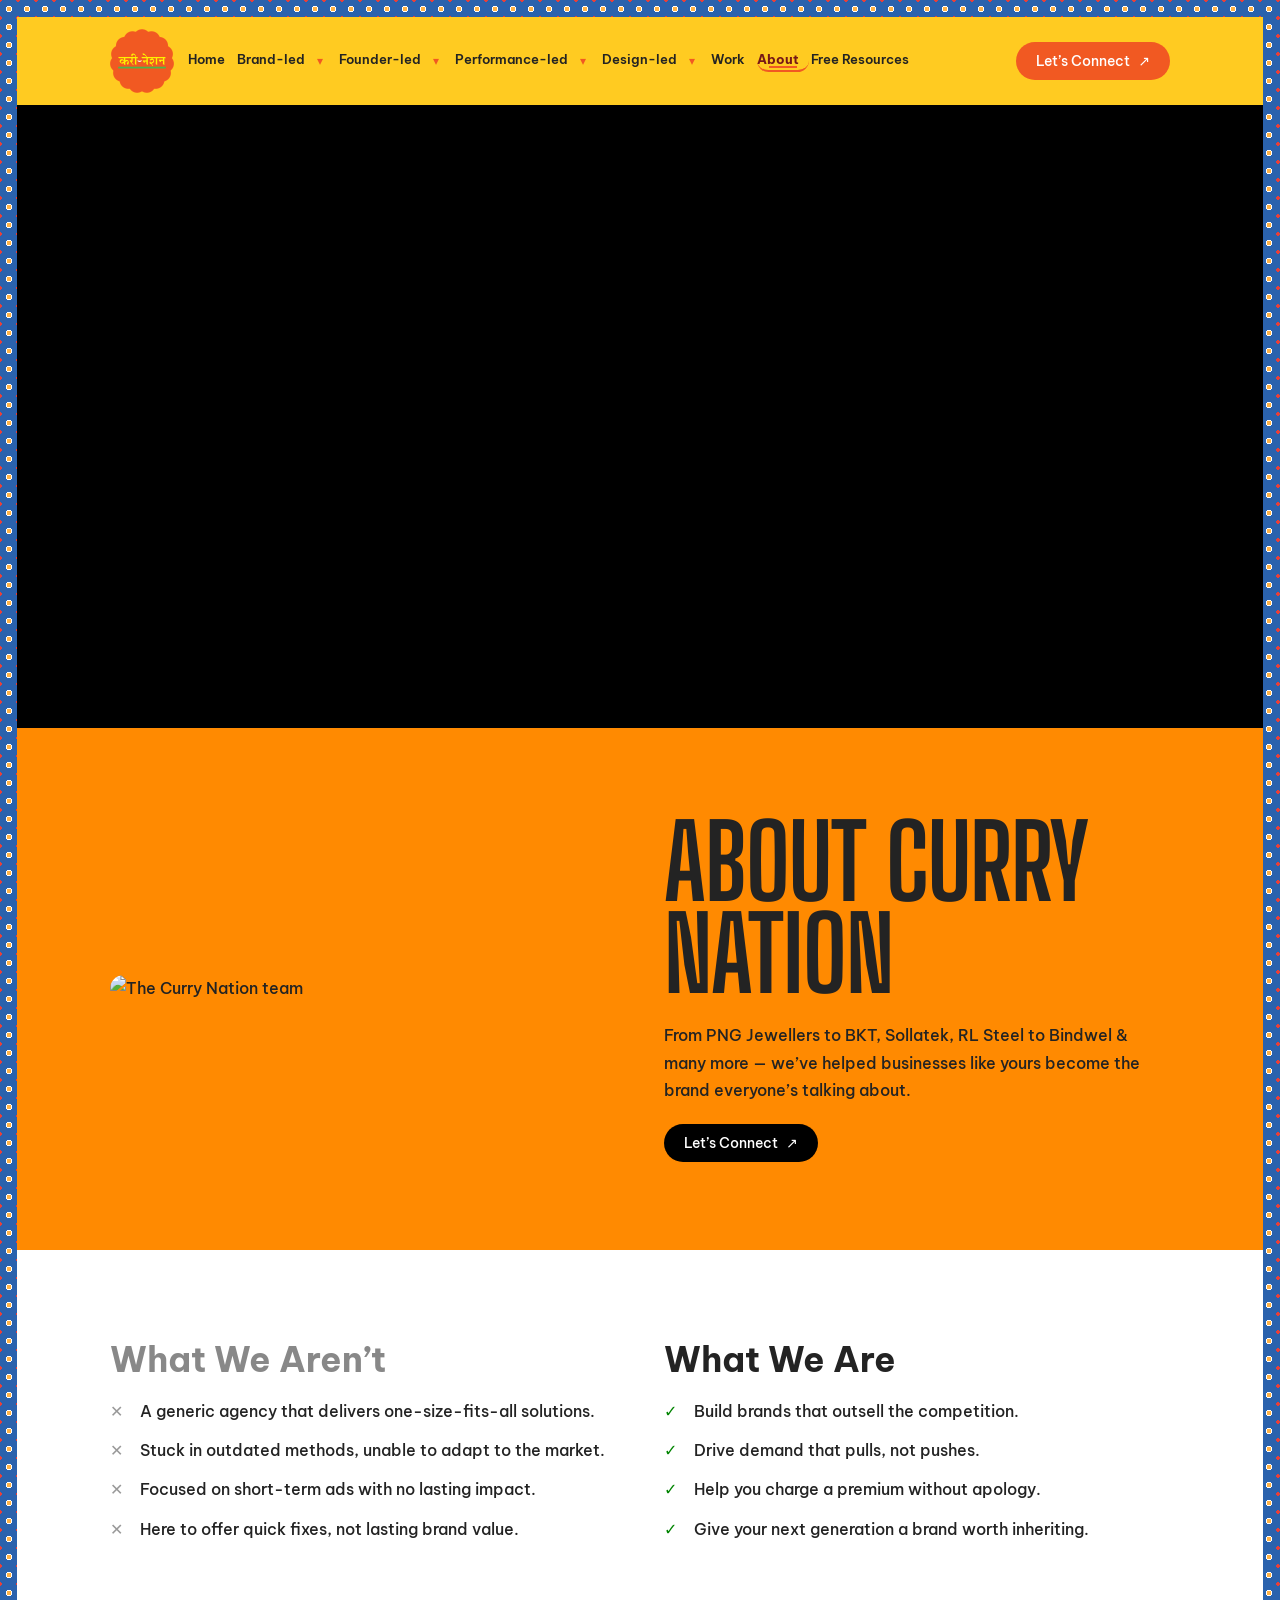
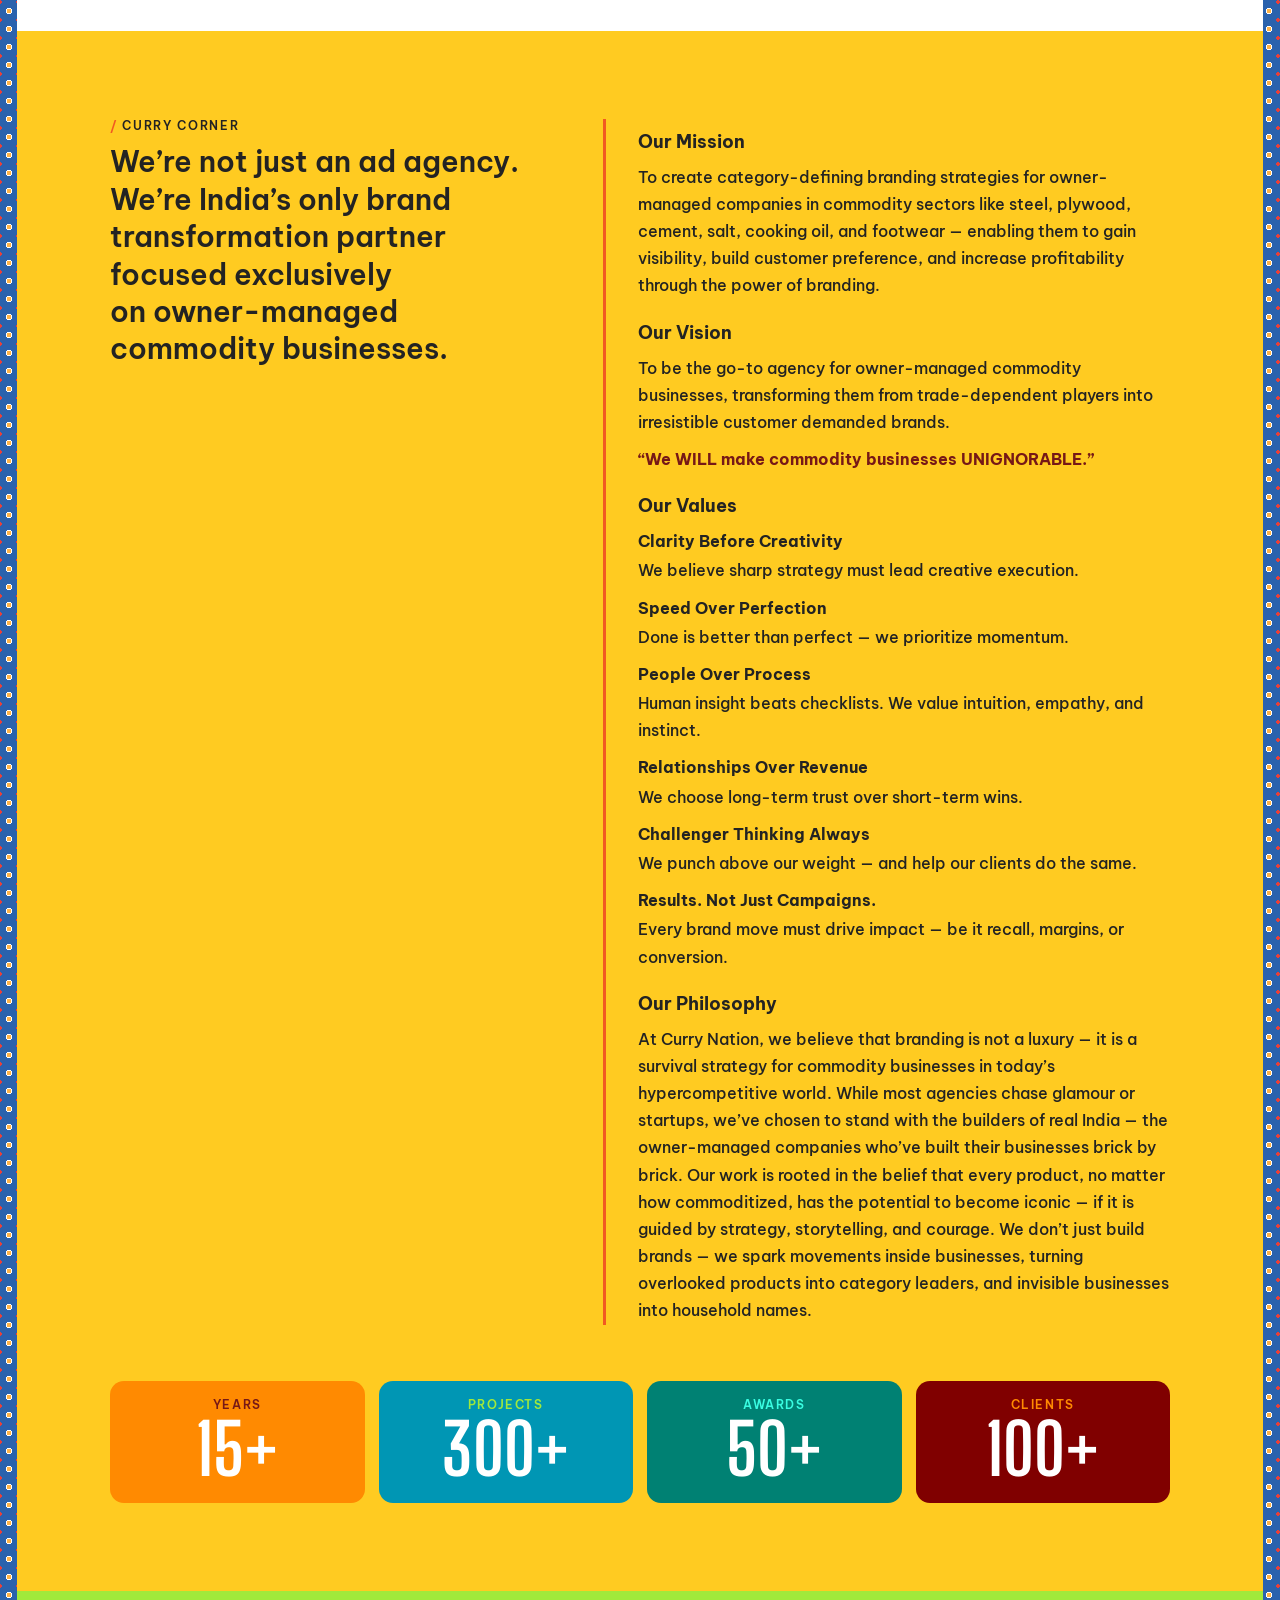
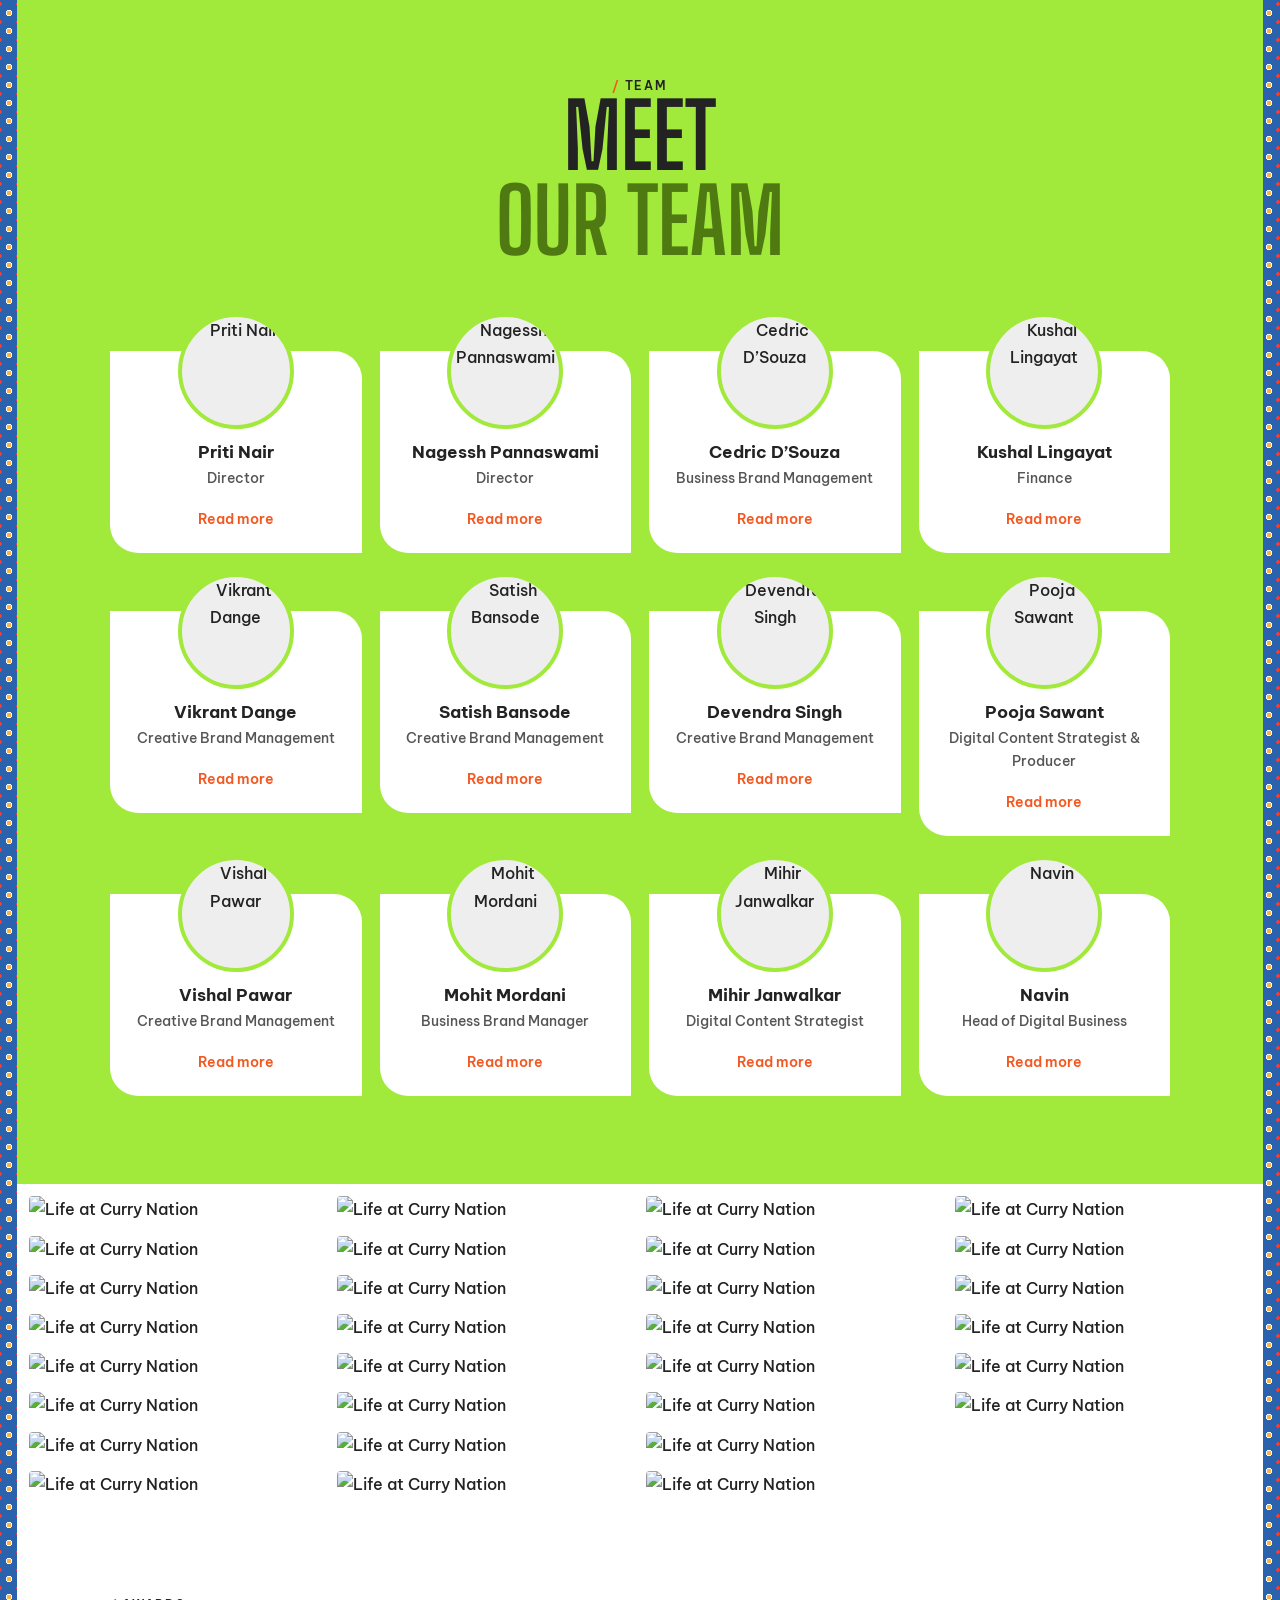
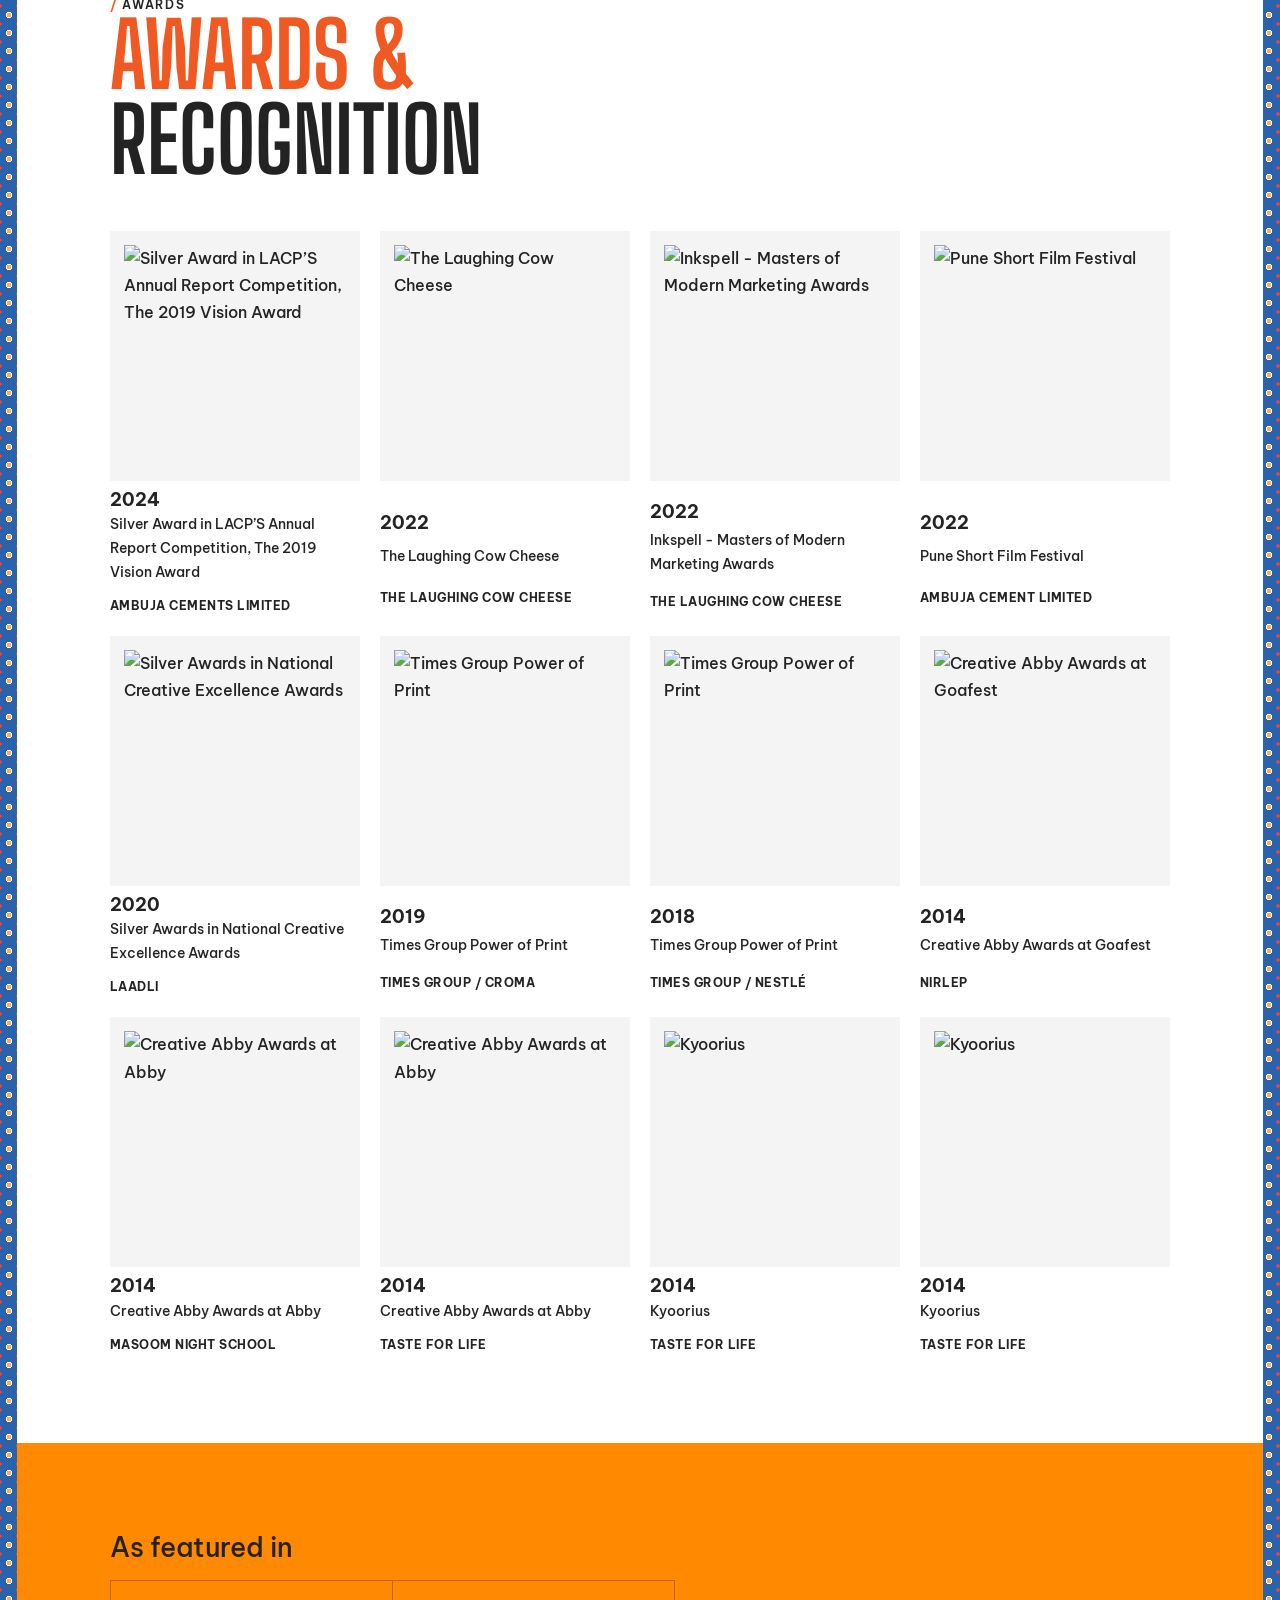
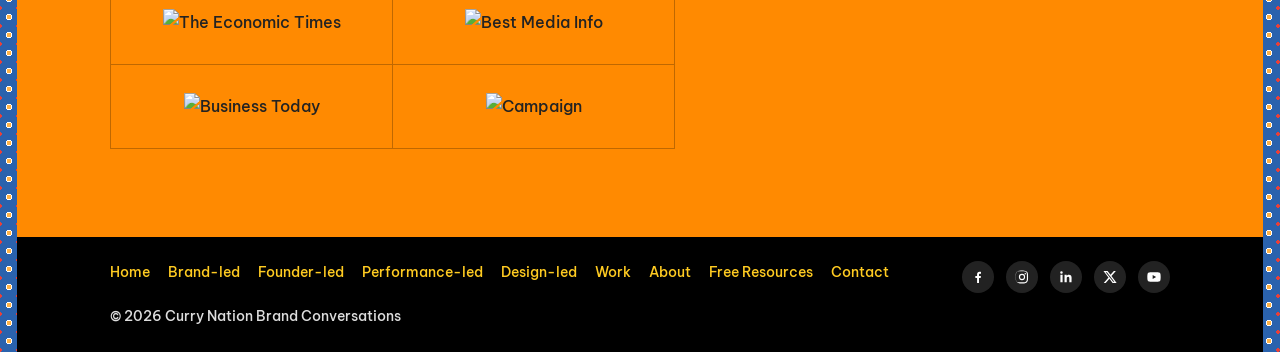
==== site/about.html @ 68efba49 "Add About, Work, Free Resources and Contact pages from currynation.in Header and footer link to the " ====
<!doctype html>
<html lang="en"><head><meta charset="utf-8"><meta name="viewport" content="width=device-width, initial-scale=1, viewport-fit=cover">
<meta name="referrer" content="no-referrer">
<title>About Us · Curry Nation</title>
<meta name="description" content="India’s only brand transformation partner focused exclusively on owner-managed commodity businesses: mission, values, team and awards.">
<link rel="preconnect" href="https://fonts.googleapis.com"><link rel="preconnect" href="https://fonts.gstatic.com" crossorigin><link rel="stylesheet" href="https://fonts.googleapis.com/css2?family=Big+Shoulders+Display:wght@500;600;700&family=Be+Vietnam+Pro:wght@400;500;600;700&display=swap">
<style>
/* Layout: currynation.in system — mustard ground inside a blue folk-print frame; colour-block tiles carry the content */
:root{
  --yellow:#ffcb21; --frame:#2a62ad; --flame:#f15922; --orange:#ff8a01; --maroon:#761817; --red:#800000;
  --green:#008400; --purple:#a100ee; --teal:#0096b4; --deep:#008173; --lime:#a1e93b; --aqua:#39fde2;
  --slate:#7092be; --pink:#cc3366; --ink:#232323; --white:#fff; --cream:#fff8e1;
  --f-display:"Big Shoulders Display","Arial Narrow",Impact,sans-serif;
  --f-body:"Be Vietnam Pro",system-ui,-apple-system,"Segoe UI",sans-serif;
  --frame-w:clamp(8px,1.3vw,18px);
  color-scheme:light;
}
*{box-sizing:border-box}
body{background-color:var(--frame);
  background-image:radial-gradient(circle at 50% 50%,#ffb347 0 2.2px,#fff 2.3px 3.4px,transparent 3.5px),radial-gradient(circle at 50% 50%,#e8403a 0 1.6px,transparent 1.7px);
  background-size:18px 18px,18px 18px;background-position:0 0,9px 9px}
body{margin:0;font:400 16px/1.65 var(--f-body);color:var(--ink);-webkit-font-smoothing:antialiased}
.page{margin:var(--frame-w) var(--frame-w) 0;background:var(--yellow);min-height:100vh;overflow:hidden}
a{color:inherit}
a:focus-visible,button:focus-visible{outline:3px solid var(--ink);outline-offset:3px}
img{max-width:100%}
.wrap{max-width:1140px;margin:0 auto;padding-inline:clamp(16px,4vw,40px)}
h1,h2,h3,p{margin:0}
h1{font:600 clamp(2.1rem,4.6vw,3.4rem)/1.12 var(--f-body);color:var(--maroon);text-wrap:balance;letter-spacing:-.01em}
.display{font:900 clamp(3rem,9vw,6.5rem)/.9 var(--f-display);text-transform:none;letter-spacing:-.01em;text-wrap:balance}
h2{font:900 clamp(2.4rem,5.6vw,4.2rem)/.95 var(--f-display);text-wrap:balance}
h3{font:800 clamp(1.6rem,3vw,2.2rem)/1 var(--f-display)}
.eyebrow{font:500 .95rem/1.2 var(--f-body);color:var(--ink)}
.eyebrow::before{content:"/ ";color:var(--flame);font-weight:700}
.hl{color:var(--flame)}
.hlp{color:var(--pink)}
/* header */
.top{position:sticky;top:env(safe-area-inset-top,0px);z-index:5;background:var(--yellow);box-shadow:0 6px 18px -12px rgba(0,0,0,.35)}
.top .wrap{display:flex;align-items:center;gap:18px;padding-block:12px;flex-wrap:wrap}
.logo{width:56px;height:56px;border-radius:50%;background:var(--flame) url(https://currynation.in/wp-content/uploads/2025/04/logo.svg) center/cover no-repeat;flex:none;display:grid;place-items:center;font:900 1rem/1 var(--f-display);color:var(--yellow);text-decoration:none;box-shadow:0 0 0 3px var(--slate)}
.nav{display:flex;flex-wrap:wrap;gap:6px 18px;align-items:center;font-size:.9rem;margin-right:auto}
.nav .grp{font:800 .95rem/1 var(--f-display);text-transform:uppercase;letter-spacing:.06em;color:var(--maroon)}
.nav a{text-decoration:none;padding:4px 0;border-bottom:2px solid transparent}
.nav a:hover,.nav a[aria-current]{border-color:var(--flame)}
.nav .sep{width:1px;height:18px;background:rgba(0,0,0,.25)}
/* buttons */
.btn{display:inline-flex;align-items:center;gap:8px;padding:12px 20px;border-radius:60px;font:500 .9rem/1 var(--f-body);text-decoration:none;background:var(--flame);color:#fff;border:0;transition:transform .15s,box-shadow .15s}
.btn::after{content:"↗"}
.btn:hover{transform:translateY(-2px);box-shadow:0 6px 0 -2px var(--ink)}
.btn.dark{background:#000}
.btn.light{background:#fff;color:var(--ink)}
.ctas{display:flex;flex-wrap:wrap;gap:12px;justify-content:center}
/* hero */
.hero{padding-block:clamp(48px,8vw,96px) clamp(40px,6vw,72px);text-align:center;position:relative}
.hero .wrap{display:grid;gap:22px;justify-items:center}
.hero .lede{max-width:60ch;font-size:clamp(1rem,1.6vw,1.12rem)}
.hero .lede b{font-weight:700}
.hero .kicker{font:900 clamp(1.1rem,2vw,1.4rem)/1 var(--f-display);letter-spacing:.08em;text-transform:uppercase;color:var(--flame)}
.chips{display:flex;flex-wrap:wrap;gap:8px;justify-content:center}
.chips span{background:#fff;border-radius:60px;padding:6px 14px;font-size:.85rem}
.chips b{color:var(--maroon)}
.hero-art{position:absolute;width:clamp(90px,13vw,170px);aspect-ratio:1;background:center/contain no-repeat;opacity:.95;pointer-events:none}
.hero-art.l{left:2%;bottom:8%;transform:rotate(-8deg)}
.hero-art.r{right:2%;top:12%;transform:rotate(8deg)}
@media (max-width:900px){.hero-art{display:none}}
/* sections */
section{padding-block:clamp(48px,7vw,88px)}
.white{background:#fff}
.cream{background:var(--cream)}
.sec-head{display:grid;gap:12px;margin-bottom:34px;justify-items:start}
.sec-head.center{justify-items:center;text-align:center}
.sec-head p.sub{max-width:62ch;font-size:1.03rem}
/* stat tiles (site's YEARS / PROJECTS tiles) */
.stats{display:grid;grid-template-columns:repeat(4,minmax(0,1fr));gap:16px}
.stat{border-radius:10px;padding:18px 16px 20px;text-align:center;display:grid;gap:6px;color:#fff}
.stat .k{font:800 .95rem/1 var(--f-display);text-transform:uppercase;letter-spacing:.06em}
.stat .v{font:900 clamp(2.6rem,6vw,4rem)/.9 var(--f-display)}
.stat .s{font-size:.82rem;opacity:.9}
/* colour fills */
.c-orange{background:var(--orange);color:var(--ink)} .c-orange .k{color:var(--maroon)}
.c-teal{background:var(--teal);color:#fff} .c-teal .k{color:var(--lime)}
.c-deep{background:var(--deep);color:#fff} .c-deep .k{color:var(--aqua)}
.c-red{background:var(--red);color:#fff} .c-red .k{color:var(--orange)}
.c-green{background:var(--green);color:#fff} .c-green .k{color:var(--lime)}
.c-purple{background:var(--purple);color:#fff} .c-purple .k{color:var(--yellow)}
.c-lime{background:var(--lime);color:var(--ink)} .c-lime .k{color:var(--green)}
.c-slate{background:var(--slate);color:#fff} .c-slate .k{color:var(--cream)}
.c-flame{background:var(--flame);color:#fff} .c-flame .k{color:var(--yellow)}
.c-aqua{background:var(--aqua);color:var(--ink)} .c-aqua .k{color:var(--deep)}
/* glance table */
.card{background:#fff;border-radius:12px;padding:clamp(16px,3vw,28px)}
.tablewrap{overflow-x:auto}
table{width:100%;border-collapse:collapse;min-width:620px;font-size:.95rem}
th,td{text-align:left;vertical-align:top;padding:14px 14px 14px 0;border-bottom:1px solid #f0e2b8}
th{font:800 .95rem/1 var(--f-display);text-transform:uppercase;letter-spacing:.06em;color:var(--flame)}
td.k{font:900 1.5rem/1 var(--f-display);color:var(--maroon);white-space:nowrap}
td.t{font-weight:600;white-space:nowrap;font-variant-numeric:tabular-nums}
tr.total td{border-bottom:0;background:var(--cream)}
tr.total td.k{color:var(--flame);padding-left:10px}
.note{font-size:.85rem;margin-top:12px}
/* phases: colour tile + white panel */
.phases{display:grid;gap:18px}
.phase{display:grid;grid-template-columns:minmax(0,5fr) minmax(0,8fr);border-radius:14px;overflow:hidden;background:#fff}
.ptile{padding:clamp(22px,3vw,34px);display:grid;gap:10px;align-content:start;position:relative;min-height:260px}
.ptile .n{font:900 clamp(4rem,9vw,6.5rem)/.8 var(--f-display)}
.ptile .k{font:800 1rem/1 var(--f-display);text-transform:uppercase;letter-spacing:.08em}
.ptile h3{font-size:clamp(2rem,3.6vw,2.8rem)}
.ptile .q{font-size:1.02rem;line-height:1.45;font-weight:500;max-width:34ch}
.ptile .art{position:absolute;right:14px;bottom:10px;width:96px;height:96px;background:center/contain no-repeat;opacity:.9}
.ppanel{padding:clamp(22px,3vw,34px);display:grid;gap:20px;align-content:start;min-width:0}
ul.acts{margin:0;padding:0;list-style:none;display:grid;gap:10px}
ul.acts li{padding-left:26px;position:relative}
ul.acts li::before{content:"↗";position:absolute;left:0;top:0;color:var(--flame);font-weight:700}
ul.acts b{font-weight:700}
.out{display:grid;grid-template-columns:repeat(3,minmax(0,1fr));gap:10px}
.out div{background:var(--cream);border-radius:10px;padding:14px;display:grid;gap:4px;align-content:start}
.out dt{font:800 .85rem/1 var(--f-display);text-transform:uppercase;letter-spacing:.07em;color:var(--flame)}
.out dd{margin:0;font-size:.9rem;line-height:1.45}
.out div:nth-child(2) dd{font-weight:600;color:var(--maroon)}
.lens{display:flex;flex-wrap:wrap;gap:8px;align-items:center;font-size:.85rem}
.lens>span:first-child{font:800 .85rem/1 var(--f-display);text-transform:uppercase;letter-spacing:.07em;margin-right:4px}
.pill{border:1.5px solid var(--ink);border-radius:60px;padding:4px 12px}
.pill b{font-weight:700}
/* pillars (hub) */
.pillar{display:grid;gap:18px}
.pillar-head{display:flex;flex-wrap:wrap;align-items:end;justify-content:space-between;gap:16px}
.bento{display:grid;grid-template-columns:repeat(3,minmax(0,1fr));gap:0;border-radius:14px;overflow:hidden}
.bento a{display:grid;gap:10px;align-content:start;padding:clamp(20px,3vw,30px);min-height:300px;text-decoration:none;position:relative;transition:filter .2s}
.bento a:hover{filter:saturate(1.15) brightness(1.04)}
.bento .k{font:800 .95rem/1 var(--f-display);text-transform:uppercase;letter-spacing:.08em}
.bento h3{font-size:clamp(2.1rem,3.6vw,3rem)}
.bento p{font-size:.95rem;line-height:1.5;max-width:32ch}
.bento .go{margin-top:auto;font-weight:600;font-size:.9rem}
.bento .go::after{content:" ↗"}
.bento .art{position:absolute;right:12px;bottom:12px;width:110px;height:110px;background:center/contain no-repeat}
.badge{display:inline-block;background:#fff;color:var(--flame);border-radius:60px;padding:3px 10px;font:800 .8rem/1.2 var(--f-display);letter-spacing:.06em;width:max-content}
/* tier scale */
.scale{display:grid;grid-template-columns:repeat(4,minmax(0,1fr));gap:12px}
.tier{border-radius:12px;padding:20px 16px;display:grid;gap:8px;align-content:start}
.tier .k{font:800 1rem/1 var(--f-display);letter-spacing:.06em;font-variant-numeric:tabular-nums}
.tier .nm{font:900 2.2rem/.9 var(--f-display)}
.tier p{font-size:.9rem;line-height:1.4}
.tier .to{font-size:.85rem;font-weight:600;border-top:1px solid currentColor;padding-top:8px;margin-top:4px}
/* areas */
.areas{display:grid;grid-template-columns:repeat(4,minmax(0,1fr));gap:16px}
.area{border-radius:12px;padding:20px;display:grid;gap:8px;align-content:start}
.area .v{font:900 3.4rem/.85 var(--f-display)}
.area .v small{font:800 .9rem var(--f-display);letter-spacing:.06em;margin-left:4px}
.area h3{font-size:1.8rem}
.area p{font-size:.9rem}
/* numbered list */
ol.reveal{margin:0;padding:0;list-style:none;display:grid;grid-template-columns:repeat(auto-fit,minmax(240px,1fr));gap:12px;counter-reset:r}
ol.reveal li{counter-increment:r;background:#fff;border-radius:12px;padding:16px 18px;display:grid;grid-template-columns:auto minmax(0,1fr);gap:12px;align-items:start;font-size:.95rem}
ol.reveal li::before{content:counter(r);font:900 2.2rem/.85 var(--f-display);color:var(--flame)}
/* steps */
ol.steps{list-style:none;margin:0;padding:0;display:grid;grid-template-columns:repeat(auto-fit,minmax(220px,1fr));gap:14px;counter-reset:s}
ol.steps li{counter-increment:s;background:#fff;border-radius:12px;padding:18px;display:grid;gap:6px;align-content:start}
ol.steps li::before{content:counter(s,decimal-leading-zero);font:900 2.6rem/.85 var(--f-display);color:var(--flame)}
ol.steps b{font-weight:700}
/* day timeline */
.day{display:grid;grid-template-columns:repeat(3,minmax(0,1fr));gap:12px}
.slot{border-radius:12px;padding:18px;display:grid;gap:6px;align-content:start}
.slot time{font:900 2.2rem/.9 var(--f-display);font-variant-numeric:tabular-nums}
.slot h3{font-size:1.5rem}
.slot p{font-size:.9rem;line-height:1.45}
/* terms */
.terms{display:grid;grid-template-columns:repeat(2,minmax(0,1fr));gap:12px}
.terms div{background:#fff;border-radius:12px;padding:16px 18px;display:grid;gap:4px;min-width:0}
.terms h4{margin:0;font:800 1.05rem/1 var(--f-display);text-transform:uppercase;letter-spacing:.06em;color:var(--flame)}
.terms p{font-size:.92rem}
/* promise */
.promise{border-radius:16px;padding:clamp(26px,5vw,52px);display:grid;gap:14px;text-align:center;justify-items:center}
.promise p{max-width:62ch}
/* founder ladder */
.ladder{display:grid;grid-template-columns:repeat(3,minmax(0,1fr));gap:14px;align-items:end}
.rung{border-radius:14px;padding:clamp(20px,3vw,28px);display:grid;gap:10px;align-content:start}
.rung:nth-child(1){min-height:300px}.rung:nth-child(2){min-height:360px}.rung:nth-child(3){min-height:420px}
.rung .k{font:800 .95rem/1 var(--f-display);letter-spacing:.08em;text-transform:uppercase}
.rung h3{font-size:clamp(2.6rem,5vw,3.8rem)}
.rhythm{display:grid;grid-template-columns:repeat(3,minmax(0,1fr));gap:12px}
.rhythm div{background:#fff;border-radius:12px;padding:18px;display:grid;gap:4px}
.rhythm .v{font:900 3rem/.85 var(--f-display);color:var(--purple)}
/* related + close */
.related{display:grid;grid-template-columns:repeat(auto-fit,minmax(220px,1fr));gap:12px}
.related a{border-radius:12px;padding:18px;text-decoration:none;display:grid;gap:6px;transition:transform .15s}
.related a:hover{transform:translateY(-3px)}
.related b{font:900 1.7rem/1 var(--f-display)}
.related span{font-size:.88rem}
.close{text-align:center}
.close .wrap{display:grid;gap:18px;justify-items:center}
.close .display{color:var(--maroon)}
.close p{max-width:56ch}
.foot{background:#000;color:#ddd;font-size:.85rem}
.foot .wrap{display:flex;flex-wrap:wrap;justify-content:space-between;gap:12px;padding-block:24px}
.foot a{text-decoration:none;color:var(--yellow)}
@media (max-width:860px){
  .phase{grid-template-columns:1fr}.ptile{min-height:0}
  .out,.terms,.day,.ladder,.rhythm,.bento{grid-template-columns:1fr}
  .stats,.scale,.areas{grid-template-columns:repeat(2,minmax(0,1fr))}
  .rung{min-height:0!important}.bento a{min-height:230px}
}
@media (max-width:440px){.stats,.scale,.areas{grid-template-columns:1fr}}
@media (prefers-reduced-motion:reduce){*{transition:none!important}}

/* v3 additions: home page + founder authority system */
.giant{font:900 clamp(3.2rem,10vw,7.4rem)/.88 var(--f-display);color:var(--maroon);letter-spacing:-.01em}
.home-hero{padding-block:clamp(56px,10vw,120px) clamp(48px,7vw,84px)}
.logos-sec{padding-block:36px 44px}
.marquee{display:flex;overflow:hidden;gap:14px;margin-top:18px;mask-image:linear-gradient(90deg,transparent,#000 6%,#000 94%,transparent)}
.marquee ul{display:flex;gap:14px;margin:0;padding:0;list-style:none;flex:none;animation:slide 60s linear infinite}
.marquee li{width:140px;height:78px;border:1px solid #eee;border-radius:6px;display:grid;place-items:center;padding:10px;background:#fff}
.marquee img{max-height:56px;max-width:110px;object-fit:contain}
.marquee .wm{font:800 1.05rem/1.05 var(--f-display);text-align:center;color:var(--maroon);text-transform:uppercase;letter-spacing:.03em}
@keyframes slide{to{transform:translateX(calc(-100% - 14px))}}
@media (prefers-reduced-motion:reduce){.marquee ul{animation:none}.marquee{flex-wrap:wrap;justify-content:center;mask-image:none}.marquee ul+ul{display:none}.marquee ul{flex-wrap:wrap;justify-content:center}}
.split{display:grid;grid-template-columns:repeat(2,minmax(0,1fr));gap:16px}
.half{border-radius:16px;padding:clamp(24px,4vw,40px);display:grid;gap:12px;align-content:start;min-height:320px;text-decoration:none;position:relative;transition:transform .15s}
.half:hover{transform:translateY(-3px)}
.half .k{font:800 1rem/1 var(--f-display);text-transform:uppercase;letter-spacing:.08em}
.half h3{font-size:clamp(2.4rem,5vw,3.8rem);max-width:12ch}
.half p{max-width:40ch}
.half .go{margin-top:auto;font-weight:600}.half .go::after{content:" ↗"}
.half .art{position:absolute;right:18px;bottom:16px;width:140px;height:140px;background:center/contain no-repeat}
.flow{position:relative}
.scale.mini{margin-top:14px}.scale.mini .tier{padding:14px}.scale.mini .nm{font-size:1.7rem}
.stages{display:grid;grid-template-columns:repeat(4,minmax(0,1fr));gap:12px;margin-bottom:18px}
.stage{border-radius:14px;padding:22px 20px;display:grid;gap:8px;align-content:start;text-decoration:none;min-height:230px;transition:transform .15s}
.stage:hover{transform:translateY(-3px)}
.stage .k{font:800 .95rem/1 var(--f-display);text-transform:uppercase;letter-spacing:.08em}
.stage h3{font-size:clamp(1.9rem,3vw,2.5rem)}
.stage .price{font:900 1.5rem/1 var(--f-display);background:rgba(255,255,255,.18);border-radius:60px;padding:6px 12px;width:max-content}
.stage p{font-size:.92rem}
.about{display:grid;grid-template-columns:repeat(4,minmax(0,1fr));grid-auto-rows:minmax(150px,auto);gap:0;border-radius:14px;overflow:hidden}
.ab{padding:22px;display:grid;place-items:center;position:relative}
.ab.big{grid-column:span 2;place-items:center start}
.ab.big p{font-size:clamp(1.05rem,1.8vw,1.3rem);font-weight:500;line-height:1.5}
.ab.wide{grid-column:span 2;place-items:center start}
.ab.wide p{font-size:1.05rem;font-weight:500;max-width:42ch}
.ab-art{width:min(120px,80%);aspect-ratio:1;background:center/contain no-repeat}
.case{border-radius:16px;padding:clamp(24px,4vw,40px);display:grid;grid-template-columns:minmax(0,1fr) minmax(0,1fr);gap:24px;align-items:center}
.case .k{font:800 1rem/1 var(--f-display);text-transform:uppercase;letter-spacing:.08em;color:var(--orange)}
.case h3{font-size:clamp(2rem,4vw,3rem);margin-top:8px}
.awards{display:grid;gap:12px}
.awards div{background:rgba(255,255,255,.12);border-radius:10px;padding:14px 16px;display:grid;gap:4px}
.awards span{font-size:.88rem;opacity:.9}
.quotes{display:grid;grid-template-columns:repeat(3,minmax(0,1fr));gap:14px}
.quote{margin:0;border-radius:14px;padding:22px;display:grid;gap:12px;align-content:start}
.quote h3{font-size:1.7rem}
.quote blockquote{margin:0;font-size:.95rem;line-height:1.55}
.quote figcaption{display:grid;gap:2px;font-size:.88rem;margin-top:auto}
.featured{display:flex;flex-wrap:wrap;gap:10px 28px;align-items:center;justify-content:center;margin-top:36px;padding-top:24px;border-top:1px solid #f0e2b8}
.featured span{font-size:.9rem}
.featured b{font:900 1.5rem/1 var(--f-display);color:#666}
.trio{display:grid;grid-template-columns:repeat(3,minmax(0,1fr));gap:12px}
.ex{border-radius:14px;padding:22px;display:grid;gap:8px;align-content:start}
.ex .k{font:800 .9rem/1.2 var(--f-display);text-transform:uppercase;letter-spacing:.07em}
.ex h3{font-size:clamp(1.7rem,2.6vw,2.2rem)}
.mute2{opacity:.7;font-size:.9em}
.gap{display:grid;grid-template-columns:repeat(3,minmax(0,1fr));gap:12px}
.gap div{border-radius:14px;padding:22px;display:grid;gap:10px;align-content:start}
.gap .n{font:900 3.4rem/.85 var(--f-display)}
.gap p{font-size:1.05rem;font-weight:500}
.test{margin-top:14px;background:#000;color:#fff;border-radius:14px;padding:clamp(22px,4vw,34px);display:grid;gap:10px}
.test .k{font:800 1rem/1 var(--f-display);text-transform:uppercase;letter-spacing:.08em;color:var(--yellow)}
.test p{font-size:clamp(1.1rem,2vw,1.4rem);line-height:1.45;max-width:60ch}
.fit{display:grid;grid-template-columns:repeat(2,minmax(0,1fr));gap:14px}
.fit>div{border-radius:14px;padding:24px;background:#fff;display:grid;gap:12px;align-content:start}
.fit h3{font-size:2rem}
.fit .yes h3{color:var(--green)}.fit .no h3{color:var(--red)}
.fit ul{margin:0;padding:0;list-style:none;display:grid;gap:8px}
.fit li{padding-left:26px;position:relative}
.fit .yes li::before{content:"✓";position:absolute;left:0;color:var(--green);font-weight:700}
.fit .no li::before{content:"✕";position:absolute;left:0;color:var(--red);font-weight:700}
.modules{display:grid;grid-template-columns:repeat(3,minmax(0,1fr));gap:12px}
.modules.four{grid-template-columns:repeat(4,minmax(0,1fr))}
.modules div{border-radius:12px;padding:20px;display:grid;gap:6px;align-content:start}
.modules .n{font:900 2.4rem/.85 var(--f-display);opacity:.85}
.modules h3{font-size:1.8rem}
.modules p{font-size:.92rem;line-height:1.45}
.day.four{grid-template-columns:repeat(4,minmax(0,1fr))}
.managed{margin-top:14px;display:grid;grid-template-columns:minmax(0,1fr) minmax(0,1fr);gap:24px;align-items:start}
.sel{user-select:all}
@media (max-width:860px){
  .split,.trio,.gap,.fit,.quotes,.case,.managed{grid-template-columns:1fr}
  .stages,.modules,.modules.four,.day.four,.about{grid-template-columns:repeat(2,minmax(0,1fr))}
}
@media (max-width:440px){.stages,.modules,.modules.four,.day.four,.about{grid-template-columns:1fr}.ab.big,.ab.wide{grid-column:auto}}

/* ---------- v4: logo, cascading nav, home pillars, CXO band, performance ---------- */
.logo{width:64px;height:64px;background:none!important;box-shadow:none!important;border-radius:0;display:block;flex:none}
.logo img{width:64px;height:64px;display:block}
.top .wrap{flex-wrap:nowrap;gap:14px}
.nav{margin-right:auto;min-width:0}
.menu{list-style:none;margin:0;padding:0;display:flex;align-items:center;gap:2px}
.m{position:relative}
.mt{display:inline-flex;align-items:center;gap:6px;background:none;border:0;font:500 .92rem/1 var(--f-body);color:var(--ink);padding:12px 10px;border-radius:60px;cursor:pointer;text-decoration:none;white-space:nowrap}
.mt i{font-style:normal;font-size:.7em;color:var(--flame);transition:transform .15s}
.mt:hover,.m.open>.mt{background:rgba(255,255,255,.55)}
.m.here>.mt,.mt[aria-current]{color:var(--maroon);font-weight:700}
.m.here>.mt::after,.mt[aria-current]::after{content:"";display:block;position:absolute;left:12px;right:12px;bottom:4px;height:2px;background:var(--flame)}
.m.open>.mt i{transform:rotate(180deg)}
.sub{display:none;position:absolute;top:100%;left:0;margin-top:6px;width:320px;background:#fff;border-radius:14px;box-shadow:0 18px 40px -16px rgba(0,0,0,.35);padding:10px;z-index:20;gap:2px}
.sub::before{content:"";position:absolute;left:0;right:0;top:-10px;height:10px}
.m.open>.sub{display:grid}
@media (hover:hover) and (min-width:1101px){.m:hover>.sub{display:grid}.m:hover>.mt i{transform:rotate(180deg)}}
.sub-k{font-size:.78rem;color:#7a6a4a;padding:6px 10px 8px;border-bottom:1px solid #f3e7c6;margin-bottom:4px}
.sub a{display:grid;gap:2px;padding:9px 10px;border-radius:10px;text-decoration:none}
.sub a:hover,.sub a:focus-visible{background:var(--cream)}
.sub a b{font-weight:600;font-size:.92rem;color:var(--ink)}
.sub a small{font-size:.78rem;color:#7a6a4a}
.sub a.all{font-size:.82rem;font-weight:600;color:var(--flame);border-top:1px solid #f3e7c6;margin-top:4px;border-radius:0 0 10px 10px}
.burger{display:none;align-items:center;gap:8px;background:#000;color:#fff;border:0;border-radius:60px;padding:10px 16px;font:500 .9rem/1 var(--f-body);cursor:pointer}
.burger span{width:16px;height:2px;background:#fff;box-shadow:0 -5px 0 #fff,0 5px 0 #fff}
@media (max-width:1100px){
  .top .wrap{flex-wrap:wrap}
  .burger{display:inline-flex;margin-left:auto}
  .cta-top{display:none}
  .nav{order:5;flex-basis:100%;display:none;margin:0}
  .top.navopen .nav{display:block;max-height:calc(100vh - 110px);overflow:auto;padding-bottom:12px}
  .menu{flex-direction:column;align-items:stretch;gap:2px}
  .mt{width:100%;justify-content:space-between;padding:14px 12px;font-size:1rem;background:rgba(255,255,255,.4)}
  .m.here>.mt::after,.mt[aria-current]::after{display:none}
  .sub{position:static;width:auto;box-shadow:none;margin:4px 0 8px}
}
/* hero */
.home-hero .giant{margin-top:6px}
.rot{display:inline-block;color:var(--flame);transition:opacity .28s,transform .28s}
.rot.out{opacity:0;transform:translateY(12px)}
.for{font:600 clamp(1.3rem,3vw,2.1rem)/1.2 var(--f-body);color:var(--maroon)}
.for b{font-weight:700;background:linear-gradient(transparent 62%,rgba(241,89,34,.35) 0)}
/* pillars */
.pillars{display:grid;gap:18px}
.pillar-row{display:grid;grid-template-columns:minmax(0,4fr) minmax(0,8fr);background:#fff;border-radius:16px;overflow:hidden;scroll-margin-top:100px}
.ptag{padding:clamp(22px,3vw,32px);display:grid;gap:10px;align-content:start;position:relative;min-height:260px}
.ptag .n{font:900 clamp(3.6rem,7vw,5.4rem)/.8 var(--f-display)}
.ptag h3{font-size:clamp(2.2rem,4vw,3.2rem)}
.ptag p{font-size:.95rem;line-height:1.5;max-width:34ch}
.ptag .oc{font-size:.88rem;border-top:1px solid currentColor;padding-top:10px;opacity:.95}
.ptag .art{position:absolute;right:14px;bottom:12px;width:90px;height:90px;background:center/contain no-repeat}
.prods{display:grid;grid-template-columns:repeat(2,minmax(0,1fr));gap:1px;background:#f3e7c6}
.prods.one{grid-template-columns:1fr}
.prod{background:#fff;padding:20px 22px;display:grid;gap:6px;align-content:start;text-decoration:none;transition:background .15s}
.prod:hover{background:var(--cream)}
.prod .pt{font:900 1.65rem/1 var(--f-display);color:var(--maroon)}
.prod .pt::after{content:" ↗";color:var(--flame);font-size:.8em}
.prod .pm{font:800 .82rem/1 var(--f-display);text-transform:uppercase;letter-spacing:.08em;color:var(--flame)}
.prod .pd{font-size:.9rem;line-height:1.5}
.prods.one .prod{align-content:center;padding:28px}
.prods.one .pt{font-size:2.4rem}
/* cxo band */
.cxo-band{background:#000;color:#fff}
.cxo-grid{display:grid;grid-template-columns:minmax(0,7fr) minmax(0,5fr);gap:32px;align-items:center}
.cxo-band .display{color:var(--yellow);margin:10px 0 14px}
.cxo-band .sub{color:#e9e2d0;max-width:58ch;margin-bottom:22px}
.eyebrow.light{color:#fff}
.cxo-facts{display:grid;grid-template-columns:repeat(2,minmax(0,1fr));gap:10px}
.cxo-facts div{background:#1c1c1c;border-radius:12px;padding:18px;display:grid;gap:6px}
.cxo-facts .v{font:900 3rem/.85 var(--f-display);color:var(--flame)}
.cxo-facts span:last-child{font-size:.88rem;color:#ddd}
/* performance */
.platforms{display:flex;flex-wrap:wrap;justify-content:center;gap:10px;margin-top:16px}
.platforms span{font:900 1.4rem/1 var(--f-display);border:2px solid var(--ink);border-radius:60px;padding:10px 18px}
.channels{display:grid;grid-template-columns:repeat(3,minmax(0,1fr));gap:12px}
.chan{border-radius:14px;padding:22px;display:grid;gap:8px;align-content:start}
.chan .k{font:800 .9rem/1.2 var(--f-display);text-transform:uppercase;letter-spacing:.07em}
.chan h3{font-size:2rem}
.chan p{font-size:.92rem;line-height:1.5}
.chan .sig{border-top:1px solid currentColor;padding-top:10px;display:grid;gap:4px;font-size:.85rem}
.chain{display:flex;flex-wrap:wrap;justify-content:center;align-items:center;gap:8px;margin-top:26px}
.chain span{background:var(--cream);border-radius:60px;padding:10px 16px;font:900 1.3rem/1 var(--f-display)}
.chain span.end{background:var(--flame);color:#fff}
.chain i{font-style:normal;color:var(--flame);font-weight:700}
.planner-band{background:var(--deep);color:#fff}
.planner-grid{display:grid;grid-template-columns:minmax(0,5fr) minmax(0,6fr);gap:32px;align-items:center}
.planner-band .display{color:var(--aqua);margin:10px 0 14px}
.planner-band .sub{color:#dff;margin-bottom:22px}
.planner-band .fine{font-size:.8rem;opacity:.8;margin-top:16px;max-width:52ch}
.scenario{background:#fff;color:var(--ink);border-radius:16px;padding:22px}
.scenario .sk{font:800 .85rem/1.3 var(--f-display);text-transform:uppercase;letter-spacing:.06em;color:var(--deep);margin-bottom:14px}
.sgrid{display:grid;grid-template-columns:repeat(2,minmax(0,1fr));gap:10px}
.sgrid div{background:var(--cream);border-radius:10px;padding:14px;display:grid;gap:4px}
.sgrid .v{font:900 2.2rem/.9 var(--f-display);color:var(--deep);font-variant-numeric:tabular-nums}
.sgrid span:last-child{font-size:.82rem}
/* workshop options */
.options{display:grid;grid-template-columns:repeat(2,minmax(0,1fr));gap:14px}
.option{border-radius:16px;padding:clamp(22px,3vw,32px);display:grid;gap:12px;align-content:start;scroll-margin-top:100px}
.option .k{font:800 .95rem/1 var(--f-display);text-transform:uppercase;letter-spacing:.08em}
.option h3{font-size:clamp(2rem,3.6vw,2.8rem)}
.option ul{margin:0;padding-left:18px;display:grid;gap:6px;font-size:.95rem}
.option .best{background:rgba(255,255,255,.16);border-radius:10px;padding:12px 14px;font-size:.9rem}
.phase .n[id],.ptile .n[id]{scroll-margin-top:110px}
@media (max-width:860px){
  .pillar-row,.cxo-grid,.planner-grid,.options{grid-template-columns:1fr}
  .ptag{min-height:0}
  .channels{grid-template-columns:1fr}
}
@media (max-width:560px){.prods,.sgrid,.cxo-facts{grid-template-columns:1fr}}
.prods .prod:last-child:nth-child(odd){grid-column:1/-1}
.ptag h3{font-size:clamp(2rem,3.4vw,2.9rem);overflow-wrap:anywhere}
.cxo-band .display{font-size:clamp(2.6rem,5vw,4.4rem)}

/* ---------- v5: typography placement from the Growth Lab site ---------- */
body{font-weight:500;line-height:1.7}
h1,h2,h3,.display,.giant,
.ptile h3,.ptag h3,.bento h3,.half h3,.stage h3,.rung h3,.ex h3,.option h3,.chan h3,.slot h3,.modules h3,.fit h3,.quote h3,.case h3,.prod .pt,.related b{
  font-family:var(--f-display)!important;font-weight:700!important;text-transform:uppercase;letter-spacing:0;line-height:.93}
h1,.giant{font-size:clamp(3rem,8vw,6.8rem)!important;color:var(--ink)!important}
h2,.display{font-size:clamp(2.4rem,5.4vw,5rem)!important}
h3{font-size:clamp(1.6rem,2.6vw,2.6rem)}
.hl,.hlp,.rot,h1 .hl,h2 .hl{color:var(--flame)!important;font-weight:500!important}
h1 .hl,h1 .hlp,h1 .rot,h2 .hl,.display .hl{font-weight:500!important}
.hero{text-align:left}
.hero .wrap{justify-items:start}
.hero .chips,.hero .ctas{justify-content:flex-start}
.hero .lede{font-size:1rem;line-height:1.7;max-width:46ch;font-weight:500}
.hero-art.l{display:none}
.hero-art.r{right:4%;top:auto;bottom:10%;width:clamp(120px,16vw,220px)}
.kicker{font:600 .75rem/1.2 var(--f-body)!important;letter-spacing:.14em!important;text-transform:uppercase;color:var(--flame)}
.for{font:600 clamp(1.4rem,2.6vw,2.2rem)/1 var(--f-display)!important;text-transform:uppercase;color:var(--ink)!important;letter-spacing:.01em}
.for b{font-weight:700;background:none;color:var(--maroon)}
.eyebrow{font:600 .75rem/1.2 var(--f-body);letter-spacing:.14em;text-transform:uppercase}
.sec-head p.sub,.sub{font-size:1rem;line-height:1.7}
/* small labels inside tiles: body face, tracked caps */
.k,.stat .k,.ptile .k,.bento .k,.half .k,.stage .k,.rung .k,.ex .k,.option .k,.chan .k,.case .k,.test .k,.prod .pm,.out dt,.terms h4,.lens>span:first-child,th,.scenario .sk,.sub-k{
  font-family:var(--f-body)!important;font-weight:600!important;font-size:.72rem!important;letter-spacing:.14em!important;text-transform:uppercase;line-height:1.3}
/* numbers */
.n,.v,.stat .v,.ptile .n,.ptag .n,.gap .n,.area .v,.tier .nm,.slot time,.sgrid .v,.cxo-facts .v,.stage .price,.featured b,td.k,.chain span,.platforms span{
  font-family:var(--f-display)!important;font-weight:700!important}
.tier .nm{text-transform:uppercase}
td.k{text-transform:uppercase}
.chain span,.platforms span{text-transform:uppercase;font-size:1.15rem}
.prod .pt{font-size:1.5rem}
.prods.one .pt{font-size:2.2rem}
/* nav + buttons */
.mt{font-size:.8rem;font-weight:600}
.btn{font-size:.875rem;font-weight:500}
.sub a b{font-weight:600}
/* ---------- v6: team photo hero, leaders, awards, video testimonials ---------- */
.hero-split{display:grid!important;grid-template-columns:minmax(0,6fr) minmax(0,6fr);gap:clamp(24px,4vw,56px);align-items:center;justify-items:stretch!important}
.hero-copy{display:grid;gap:22px;justify-items:start}
.home-hero .hero-art{display:none}
.hero-team{margin:0;position:relative}
.hero-team img{width:100%;height:auto;display:block;border-radius:18px;border:6px solid #fff;box-shadow:0 24px 48px -24px rgba(0,0,0,.45);transform:rotate(1.2deg)}
.hero-team figcaption{margin-top:14px;font-size:.85rem}
.hero-team figcaption b{font-weight:700;color:var(--maroon)}
.hero-team .sticker{position:absolute;left:-28px;bottom:26px;width:92px;height:92px;background:center/contain no-repeat;transform:rotate(-10deg)}
.leaders{display:grid;grid-template-columns:repeat(3,minmax(0,1fr));gap:14px;margin-top:14px}
.leader{margin:0;background:var(--cream);border-radius:14px;overflow:hidden;display:grid;grid-template-columns:120px minmax(0,1fr)}
.leader img{width:120px;height:100%;min-height:170px;object-fit:cover;display:block}
.leader figcaption{padding:16px;display:grid;gap:4px;align-content:start}
.leader b{font:700 1.5rem/1 var(--f-display);text-transform:uppercase;color:var(--maroon)}
.leader span{font:600 .7rem/1.3 var(--f-body);letter-spacing:.14em;text-transform:uppercase;color:var(--flame)}
.leader p{font-size:.85rem;line-height:1.5;margin-top:4px}
.aw-feat{display:grid;grid-template-columns:repeat(4,minmax(0,1fr));gap:12px}
.awf{margin:0;background:#fff;border-radius:14px;overflow:hidden;display:grid;grid-template-rows:auto 1fr}
.awf.big{grid-column:span 2;grid-row:span 2}
.awf img{width:100%;aspect-ratio:4/3;object-fit:cover;display:block;background:#eee}
.awf.big img{aspect-ratio:auto;height:100%;max-height:420px;object-fit:cover}
.awf figcaption{padding:14px 16px;display:grid;gap:4px;align-content:start}
.awf b{font:700 1.3rem/1 var(--f-display);text-transform:uppercase;color:var(--maroon)}
.awf.big b{font-size:1.9rem}
.awf span:last-child{font-size:.85rem}
.awf .k{color:var(--flame)}
.aw-grid{display:grid;grid-template-columns:repeat(4,minmax(0,1fr));gap:10px;margin-top:12px}
.aw{margin:0;background:#fff;border-radius:12px;display:grid;grid-template-columns:72px minmax(0,1fr);gap:12px;align-items:center;padding:10px}
.aw img{width:72px;height:96px;object-fit:contain;background:#ececec;border-radius:8px}
.aw b{display:block;font:600 .82rem/1.3 var(--f-body)}
.aw span{display:block;font-size:.78rem;color:#6d5d3c;margin-top:3px}
.vts{display:grid;grid-template-columns:repeat(3,minmax(0,1fr));gap:14px}
.vt{margin:0;background:#000;color:#fff;border-radius:14px;overflow:hidden}
.vplay{display:block;width:100%;position:relative;padding:0;border:0;background:#111;cursor:pointer;aspect-ratio:16/9}
.vplay img{width:100%;height:100%;object-fit:cover;display:block;opacity:.85;transition:opacity .2s}
.vplay:hover img{opacity:1}
.pbtn{position:absolute;inset:0;margin:auto;width:64px;height:64px;border-radius:50%;background:var(--flame);color:#fff;display:grid;place-items:center;font-size:1.3rem;padding-left:4px}
.vt iframe{width:100%;aspect-ratio:16/9;border:0;display:block}
.vt figcaption{padding:14px 16px;display:grid;gap:3px}
.vt b{font:700 1.5rem/1 var(--f-display);text-transform:uppercase;color:var(--yellow)}
.vt span{font-size:.85rem;color:#ddd}
.vt a{font-size:.8rem;color:var(--flame);font-weight:600;text-decoration:none;margin-top:4px}
@media (max-width:980px){.aw-feat{grid-template-columns:repeat(2,minmax(0,1fr))}.aw-grid{grid-template-columns:repeat(2,minmax(0,1fr))}.leaders{grid-template-columns:1fr}}
@media (max-width:860px){.hero-split{grid-template-columns:1fr}.vts{grid-template-columns:1fr}.hero-team .sticker{display:none}}
@media (max-width:520px){.aw-feat,.aw-grid{grid-template-columns:1fr}.awf.big{grid-column:auto;grid-row:auto}}
.aw-feat{grid-template-columns:repeat(4,minmax(0,1fr))!important}
.awf.big{grid-column:auto!important;grid-row:auto!important}
.awf img,.awf.big img{aspect-ratio:4/3!important;height:auto!important;max-height:none!important}
.awf.big b{font-size:1.3rem}
@media (max-width:980px){.aw-feat{grid-template-columns:repeat(2,minmax(0,1fr))!important}}
@media (max-width:520px){.aw-feat{grid-template-columns:1fr!important}}
/* ---------- v7: case studies ---------- */
.cases{display:grid;grid-template-columns:repeat(3,minmax(0,1fr));gap:16px}
.case-card{background:var(--cream);border-radius:16px;overflow:hidden;display:grid;grid-template-rows:auto 1fr}
.case-card img{width:100%;aspect-ratio:4/3;object-fit:cover;display:block;background:#eee}
.cc-body{padding:20px 22px 22px;display:grid;gap:12px;align-content:start}
.cc-k{font:600 .72rem/1.3 var(--f-body);letter-spacing:.14em;text-transform:uppercase;color:var(--flame)}
.cc-k b{color:var(--ink);font-weight:700}
.case-card h3{font:700 1.8rem/.95 var(--f-display)!important;text-transform:uppercase;color:var(--maroon)}
.case-card dl{margin:0;display:grid;gap:4px}
.case-card dt{font:600 .7rem/1.3 var(--f-body);letter-spacing:.14em;text-transform:uppercase;color:#7a6a4a;margin-top:6px}
.case-card dd{margin:0;font-size:.9rem;line-height:1.5}
.cc-stats{display:grid;grid-template-columns:repeat(2,minmax(0,1fr));gap:8px;margin-top:6px}
.cc-stats div{background:#fff;border-radius:10px;padding:10px 12px;display:grid;gap:2px}
.cc-stats b{font:700 1.7rem/1 var(--f-display);color:var(--flame);text-transform:uppercase}
.cc-stats span{font-size:.75rem;line-height:1.3}
.cc-stats.one{grid-template-columns:1fr}
.cc-stats.one b{font-size:1.1rem;color:var(--maroon)}
.cc-stats.one span{font-size:.9rem}
@media (max-width:960px){.cases{grid-template-columns:1fr}.case-card{grid-template-columns:minmax(0,2fr) minmax(0,3fr);grid-template-rows:none}.case-card img{height:100%;aspect-ratio:auto}}
@media (max-width:620px){.case-card{grid-template-columns:1fr}.case-card img{aspect-ratio:4/3;height:auto}}

/* ---------- v8: founder page, package-first ---------- */
.pagenav{position:sticky;top:calc(env(safe-area-inset-top,0px) + 88px);z-index:4;background:#000}
.pagenav .wrap{display:flex;gap:4px 18px;overflow-x:auto;padding-block:10px;scrollbar-width:none}
.pagenav a{color:#fff;text-decoration:none;font:600 .78rem/1 var(--f-body);letter-spacing:.08em;text-transform:uppercase;white-space:nowrap;padding:6px 0;border-bottom:2px solid transparent}
.pagenav a:hover{border-color:var(--flame);color:var(--yellow)}
@media (max-width:1100px){.pagenav{top:calc(env(safe-area-inset-top,0px) + 80px)}}
section[id]{scroll-margin-top:150px}
.cmp-wrap{overflow-x:auto;border-radius:16px;background:var(--cream)}
.cmp{width:100%;min-width:860px;border-collapse:separate;border-spacing:0;font-size:.92rem}
.cmp th,.cmp td{padding:14px 16px;text-align:left;vertical-align:top;border-bottom:1px solid #f0e2b8}
.cmp thead th{border-bottom:0;color:#fff;font-weight:500}
.cmp thead th.cmp-corner{background:transparent;color:var(--ink);font:600 .72rem/1.3 var(--f-body);letter-spacing:.14em;text-transform:uppercase;vertical-align:bottom}
.cmp thead th b{display:block;font:700 1.6rem/1 var(--f-display);text-transform:uppercase;margin:4px 0 10px}
.cmp thead th a{color:#fff;font-size:.8rem;font-weight:600;text-decoration:none;border-bottom:1px solid rgba(255,255,255,.5)}
.cmp .pn,.pk .pn,.tabs .pn,.tp-head .pn{font:600 .7rem/1.3 var(--f-body);letter-spacing:.14em;text-transform:uppercase;opacity:.9}
.cmp tbody th{font:600 .72rem/1.3 var(--f-body);letter-spacing:.14em;text-transform:uppercase;color:var(--flame);width:110px}
.cmp td.price{font:700 1.4rem/1 var(--f-display);color:var(--maroon);text-transform:uppercase}
.cmp tbody tr:last-child th,.cmp tbody tr:last-child td{border-bottom:0}
.pk-cards{display:none;gap:10px}
.pk{border-radius:14px;padding:18px;display:grid;gap:6px;text-decoration:none}
.pk b{font:700 1.8rem/1 var(--f-display);text-transform:uppercase}
.pk .pp{font:700 1.3rem/1 var(--f-display)}
.pk .go{font-weight:600;font-size:.85rem;margin-top:4px}
@media (max-width:900px){.cmp-wrap{display:none}.pk-cards{display:grid}}
.tabs{display:grid;grid-template-columns:repeat(4,minmax(0,1fr));gap:8px;margin-bottom:0}
.tabs button{border:0;border-radius:14px 14px 0 0;padding:16px;text-align:left;font:700 1.3rem/1 var(--f-display);text-transform:uppercase;cursor:pointer;display:grid;gap:6px;opacity:.55;transition:opacity .15s}
.tabs button[aria-selected=true]{opacity:1}
.tabs button:hover{opacity:.85}
.tabpanel{background:#fff;border-radius:0 0 16px 16px;padding:clamp(20px,3vw,32px);display:grid;gap:20px;position:relative}
.tabpanel .anchor{position:absolute;top:-170px}
.tp-head{border-radius:12px;padding:18px 20px;display:grid;gap:6px}
.tp-head h3{font-size:clamp(1.8rem,3vw,2.6rem)}
.tp-body{display:grid;grid-template-columns:minmax(0,1fr) minmax(0,1fr);gap:24px}
.tp-body h4{margin:0 0 10px;font:600 .72rem/1.3 var(--f-body);letter-spacing:.14em;text-transform:uppercase;color:var(--flame)}
.tp-get{background:var(--cream);border-radius:12px;padding:18px}
.tp-meta{display:grid;grid-template-columns:repeat(3,minmax(0,1fr));gap:10px;margin:0}
.tp-meta div{border-top:2px solid var(--ink);padding-top:8px}
.tp-meta dt{font:600 .7rem/1.3 var(--f-body);letter-spacing:.14em;text-transform:uppercase;color:#7a6a4a}
.tp-meta dd{margin:2px 0 0;font-weight:600;font-size:.92rem}
@media (max-width:760px){.tabs{grid-template-columns:repeat(2,minmax(0,1fr))}.tabs button{border-radius:12px}.tabpanel{border-radius:16px;margin-top:8px}.tp-body,.tp-meta{grid-template-columns:1fr}}
.addons{display:grid;grid-template-columns:repeat(3,minmax(0,1fr));gap:10px}
.addons div{background:var(--cream);border-radius:12px;padding:14px 16px;display:grid;gap:4px}
.addons b{font:700 1.3rem/1 var(--f-display);text-transform:uppercase;color:var(--maroon)}
.addons span{font-size:.88rem}
@media (max-width:760px){.addons{grid-template-columns:1fr}}
.faq{display:grid;gap:8px}
.faq details{background:#fff;border-radius:12px;padding:0 18px}
.faq summary{cursor:pointer;list-style:none;padding:16px 28px 16px 0;font:600 1rem/1.4 var(--f-body);position:relative}
.faq summary::-webkit-details-marker{display:none}
.faq summary::after{content:"+";position:absolute;right:0;top:12px;font:700 1.5rem/1 var(--f-display);color:var(--flame)}
.faq details[open] summary::after{content:"–"}
.faq details p{padding:0 0 16px;font-size:.95rem;max-width:75ch}
.tabpanel[hidden]{display:none!important}
.tabs button{opacity:1}
.tabs button:not([aria-selected=true]){background:rgba(255,255,255,.65)!important;color:var(--ink)!important}
.tabs button:not([aria-selected=true]):hover{background:#fff!important}

/* ---------- v10: stacked single-column packages ---------- */
.pkgs{display:grid;gap:28px}
.pkg{background:#fff;border-radius:20px;padding:clamp(18px,3vw,36px);display:grid;gap:22px;scroll-margin-top:150px}
.cream .pkg,.white .pkg{box-shadow:0 0 0 1px #f0e2b8}
.white .pkg{background:var(--cream)}
.white .pkg .tp-get{background:#fff}
.pkg .tp-head{border-radius:14px;padding:clamp(18px,2.5vw,28px)}
.pkg .tp-head h3{font-size:clamp(2rem,4vw,3.2rem)}
.pkg .tp-head p{font-size:1.05rem;margin:0}
.pkg-block h4{margin:0 0 12px;font:600 .74rem/1.3 var(--f-body);letter-spacing:.14em;text-transform:uppercase;color:var(--flame)}
.pkg-block .acts{max-width:72ch}
.pkg .tp-get{border-radius:14px;padding:clamp(16px,2.5vw,24px)}
.pkg-meta{display:grid;gap:0;margin:0}
.pkg-meta div{border-top:2px solid var(--ink);padding:10px 0 12px}
.pkg-meta dt{font:600 .72rem/1.3 var(--f-body);letter-spacing:.14em;text-transform:uppercase;color:#7a6a4a}
.pkg-meta dd{margin:4px 0 0;font-weight:600;font-size:1rem}
.pkg .note{margin:0}
.pkg-cta{display:flex}
.pkg-jump{display:flex;flex-wrap:wrap;gap:8px;margin:0 0 20px}
.pkg-jump a{display:inline-flex;align-items:center;gap:8px;background:#fff;color:var(--ink);text-decoration:none;border-radius:999px;padding:8px 14px 8px 8px;font-weight:600;font-size:.9rem;border:1px solid #f0e2b8}
.pkg-jump a span{display:inline-grid;place-items:center;width:24px;height:24px;border-radius:50%;background:var(--ink);color:#fff;font-size:.75rem}
.pkg-jump a:hover{border-color:var(--flame)}
.white .pkg-jump a{background:var(--cream)}
/* fix: nav .sub rule was hiding section subtitles */
p.sub{display:block;position:static;width:auto;box-shadow:none;background:none;padding:0;border-radius:0;z-index:auto;margin-top:10px}
.cxo-band p.sub,.planner-band p.sub{margin-bottom:22px}

/* ---------- v11: bigger client logos ---------- */
.marquee{gap:18px}
.marquee ul{gap:18px}
.marquee li{width:210px;height:120px;padding:14px;border-radius:10px}
.marquee img{max-height:88px;max-width:176px}
.marquee .wm{font-size:1.4rem}
@media (max-width:760px){.marquee li{width:160px;height:96px}.marquee img{max-height:68px;max-width:134px}}

/* ---------- v13: v11 look restored; keeps only the functional additions ---------- */
/* header: label opens the section page; arrow opens the menu */
.m{display:flex;align-items:center}
.m>.mt{padding-right:4px}
.m.solo>.mt{padding-right:10px}
.mx{display:inline-grid;place-items:center;width:22px;height:36px;border:0;background:none;border-radius:60px;cursor:pointer;color:var(--flame);font-size:.72rem;padding:0;margin-right:6px}
.mx i{font-style:normal;transition:transform .15s;display:block}
.mx:hover,.m.open>.mx{background:rgba(255,255,255,.55)}
.m.open>.mx i{transform:rotate(180deg)}
@media (hover:hover) and (min-width:1101px){.m:hover>.mx i{transform:rotate(180deg)}}
@media (max-width:1100px){
  .m{flex-wrap:wrap}
  .m>.mt{flex:1;width:auto;border-radius:12px 0 0 12px}
  .m.solo>.mt{border-radius:12px}
  .mx{width:52px;height:auto;align-self:stretch;border-radius:0 12px 12px 0;background:rgba(255,255,255,.4);margin:0;font-size:.9rem}
  .m>.sub{flex-basis:100%}
}
/* platform logos (Performance) */
.plats{display:grid;grid-template-columns:repeat(5,minmax(0,1fr));gap:12px;margin-top:18px}
.plat{background:#fff;border:1px solid #f0e2b8;border-radius:14px;padding:16px 10px 12px;display:grid;justify-items:center;gap:10px}
.plat svg,.plat img{width:44px;height:44px;display:block;object-fit:contain}
.plat span{font-weight:600;font-size:.88rem;color:var(--ink)}
@media (max-width:760px){.plats{grid-template-columns:repeat(3,minmax(0,1fr))}.plat svg,.plat img{width:36px;height:36px}}
@media (max-width:380px){.plats{grid-template-columns:repeat(2,minmax(0,1fr))}}
/* FAQ + mobile borders */
.faq details{border:1px solid #f0e2b8}
.white .faq details{background:var(--cream)}
@media (max-width:760px){
  .pkg{padding:16px;border-radius:16px}
  .pkg .tp-head{padding:16px}
  .pkg-jump{flex-wrap:nowrap;overflow-x:auto;padding-bottom:6px;margin-inline:-16px;padding-inline:16px;scrollbar-width:none}
  .pkg-jump a{flex:none}
}

/* ---------- v14: company pages (About, Work, Resources, Contact) ---------- */
.co-hero{background:var(--hbg);color:var(--hink);padding-block:clamp(48px,8vw,96px) clamp(40px,6vw,72px)}
.co-hero-grid{display:grid;grid-template-columns:minmax(0,1.4fr) minmax(0,1fr);gap:32px;align-items:end}
.co-h1{font:900 clamp(3.4rem,10vw,7.5rem)/.9 var(--f-display);color:inherit;letter-spacing:-.01em;margin-bottom:22px}
.co-h1.sm{font-size:clamp(2.6rem,6vw,4.4rem)}
.co-lede{max-width:60ch;font-size:clamp(1rem,1.5vw,1.1rem)}
.co-art{width:100%;max-width:300px;height:auto;justify-self:end}
@media (max-width:760px){.co-hero-grid{grid-template-columns:1fr}.co-art{max-width:180px;justify-self:start;order:-1}}
.ctas.left{justify-content:flex-start}
.hide{position:absolute!important;left:-9999px}

/* about */
.ab-video{padding:0;background:#000;line-height:0}
.ab-video video{width:100%;max-height:72vh;object-fit:cover;display:block}
.ab-intro{background:var(--orange)}
.ab-intro-grid{display:grid;grid-template-columns:minmax(0,1fr) minmax(0,1fr);gap:clamp(20px,4vw,48px);align-items:center}
.ab-intro img{width:100%;border-radius:16px;display:block}
.ab-intro p{max-width:48ch;margin-bottom:20px}
.areare{display:grid;grid-template-columns:1fr 1fr;gap:clamp(20px,4vw,48px)}
.areare h2{margin-bottom:18px}
.areare ul{list-style:none;margin:0;padding:0;display:grid;gap:12px}
.areare li{padding-left:30px;position:relative}
.aren li::before{content:"✕";position:absolute;left:0;color:#999;font-weight:700}
.are li::before{content:"✓";position:absolute;left:0;color:var(--green);font-weight:700}
.aren h2{color:#888}
.corner{display:grid;grid-template-columns:minmax(0,1fr) minmax(0,1.3fr);gap:clamp(24px,5vw,56px)}
.corner-l img{width:min(100%,320px);margin-top:24px}
.corner-h{font:600 clamp(1.3rem,2.4vw,1.8rem)/1.3 var(--f-body);margin-top:10px}
.corner-r{border-left:3px solid var(--flame);padding-left:clamp(16px,3vw,32px);display:grid;gap:10px}
.corner-r h3{font:700 1.1rem/1.3 var(--f-body);margin-top:12px}
.corner-r .unig{font-weight:700;color:var(--maroon)}
.vals{display:grid;gap:10px;margin:0}
.vals dt{font-weight:700}
.vals dd{margin:2px 0 0}
.counts{display:grid;grid-template-columns:repeat(4,minmax(0,1fr));gap:14px;margin-top:clamp(32px,5vw,56px)}
.counts div{border-radius:14px;padding:18px;text-align:center;display:grid;gap:4px}
.counts .k{font:700 .85rem/1 var(--f-body);text-transform:uppercase;letter-spacing:.08em}
.counts .v{font:900 clamp(2.6rem,6vw,4.4rem)/1 var(--f-display);color:#fff}
.c-orange.counts .v,.counts .c-orange .v{color:#fff}
.team-band{background:var(--lime)}
.big-head{text-align:center;margin-bottom:clamp(28px,4vw,48px)}
.big-head h2{display:grid;font-size:clamp(3rem,8vw,5.6rem);line-height:.95}
.big-head .g{color:#4f7a12}
.big-head .o{color:var(--flame)}
.big-head.left{text-align:left}
.team{display:grid;grid-template-columns:repeat(4,minmax(0,1fr));gap:18px;align-items:start}
.tm{background:#fff;border-radius:0 28px 0 28px;padding:20px 16px 16px;text-align:center;display:grid;justify-items:center;gap:4px;margin-top:40px}
.tm img{width:116px;height:116px;border-radius:50%;object-fit:cover;margin-top:-58px;border:4px solid var(--lime);background:#eee}
.tm h3{font:700 1.05rem/1.3 var(--f-body);margin-top:8px}
.tm .role{font-size:.85rem;color:#555}
.tm details{width:100%;margin-top:8px;text-align:left}
.tm summary{cursor:pointer;text-align:center;font-weight:600;font-size:.85rem;color:var(--flame);list-style:none;padding:6px}
.tm summary::-webkit-details-marker{display:none}
.tm details[open] summary{margin-bottom:6px}
.tm .bio{display:grid;gap:8px;font-size:.88rem;line-height:1.55;border-top:1px solid #eee;padding-top:10px}
.gal-sec{padding-block:12px}
.gal{columns:4 220px;column-gap:12px;padding-inline:12px}
.gal img{width:100%;display:block;margin-bottom:12px;break-inside:avoid;border-radius:4px}
.awgrid{display:grid;grid-template-columns:repeat(4,minmax(0,1fr));gap:20px}
.awc{margin:0;display:grid;gap:10px}
.awc-img{background:#f4f4f4;aspect-ratio:1;display:grid;place-items:center;padding:14px}
.awc-img img{max-width:100%;max-height:100%;object-fit:contain}
.awc figcaption{display:grid;gap:4px;font-size:.88rem}
.awc b{font:700 1.15rem/1 var(--f-body)}
.awc em{font-style:normal;font-weight:700;text-transform:uppercase;font-size:.78rem;letter-spacing:.04em;margin-top:6px}
.press-band{background:var(--orange);overflow:hidden}
.press-grid{display:grid;grid-template-columns:minmax(0,1.2fr) minmax(0,1fr);gap:24px;align-items:end}
.press-h{font:500 clamp(1.3rem,2.4vw,1.7rem)/1.2 var(--f-body);margin-bottom:16px}
.press{display:grid;grid-template-columns:1fr 1fr;border-top:1px solid rgba(0,0,0,.25);border-left:1px solid rgba(0,0,0,.25)}
.press div{border-right:1px solid rgba(0,0,0,.25);border-bottom:1px solid rgba(0,0,0,.25);display:grid;place-items:center;padding:20px;min-height:84px}
.press img{max-height:34px;max-width:100%}
.press-art{width:100%;max-width:340px;justify-self:end;margin-bottom:calc(-1 * clamp(48px,7vw,88px))}
@media (max-width:900px){.team,.awgrid{grid-template-columns:repeat(2,minmax(0,1fr))}.counts{grid-template-columns:repeat(2,minmax(0,1fr))}}
@media (max-width:760px){.ab-intro-grid,.areare,.corner,.press-grid{grid-template-columns:1fr}.corner-r{border-left:0;padding-left:0;border-top:3px solid var(--flame);padding-top:16px}.press-art{max-width:200px}.gal{columns:2 140px}}
@media (max-width:420px){.team{grid-template-columns:1fr}}

/* work + resources filters */
.ftabs{display:flex;flex-wrap:wrap;gap:8px;margin-bottom:28px}
.ftabs button{border:1px solid #e3d7b0;background:#fff;border-radius:60px;padding:10px 16px;font:500 .92rem/1 var(--f-body);cursor:pointer;color:var(--ink);min-height:40px}
.ftabs button.on{background:var(--ink);color:#fff;border-color:var(--ink)}
.wkgrid{display:grid;grid-template-columns:repeat(3,minmax(0,1fr));gap:24px 14px}
.wk{text-decoration:none;display:grid;gap:4px}
.wk-img{aspect-ratio:290/245;overflow:hidden;background:#f2f2f2;display:block;margin-bottom:8px}
.wk-img img{width:100%;height:100%;object-fit:cover;display:block;transition:transform .35s}
.wk:hover .wk-img img{transform:scale(1.04)}
.wk b{font:600 1.1rem/1.3 var(--f-body)}
.wk-c{font-size:.9rem;color:#555}
.wk[hidden],.rs[hidden]{display:none}
.rsgrid{display:grid;grid-template-columns:repeat(4,minmax(0,1fr));gap:24px 18px}
.rs{border:0;background:none;padding:0;text-align:center;cursor:pointer;display:grid;gap:8px;font:inherit;color:inherit}
.rs-img{aspect-ratio:210/295;overflow:hidden;display:block;background:#f2f2f2}
.rs-img img{width:100%;height:100%;object-fit:cover;display:block;transition:transform .35s}
.rs:hover .rs-img img{transform:scale(1.03)}
.rs b{font:500 1rem/1.35 var(--f-body);display:-webkit-box;-webkit-line-clamp:2;-webkit-box-orient:vertical;overflow:hidden}
.rs[data-c=cases] b,.rs[data-c=intl] b{text-transform:uppercase;font-size:.9rem;font-weight:600}
.rs-dl{font-size:.82rem;font-weight:600;color:var(--flame)}
@media (max-width:900px){.wkgrid{grid-template-columns:repeat(2,minmax(0,1fr))}.rsgrid{grid-template-columns:repeat(3,minmax(0,1fr))}}
@media (max-width:560px){.rsgrid{grid-template-columns:repeat(2,minmax(0,1fr))}.ftabs{flex-wrap:nowrap;overflow-x:auto;margin-inline:-16px;padding-inline:16px;scrollbar-width:none}.ftabs button{flex:none}}
@media (max-width:420px){.wkgrid{grid-template-columns:1fr}}

/* download dialog */
.dl{border:0;border-radius:18px;padding:0;width:min(560px,calc(100vw - 24px));max-height:calc(100vh - 24px);background:var(--lime)}
.dl::backdrop{background:rgba(0,0,0,.6)}
.dl-form{display:grid;gap:12px;padding:clamp(20px,4vw,36px);position:relative}
.dl-x{position:absolute;right:12px;top:10px;border:0;background:none;font-size:1.8rem;line-height:1;cursor:pointer;padding:6px 10px}
.dl h2{font:700 clamp(1.6rem,4vw,2.2rem)/1.1 var(--f-body);text-align:center}
.dl h2 .dim{color:#4f7a12}
.dl .eyebrow{text-align:center}
.dl-t{text-align:center;font-weight:600}
.dl label,.ct-form label{display:grid;gap:6px;font-weight:500}
.dl input:not([type=checkbox]),.ct-form input,.ct-form textarea{font:inherit;font-size:.95rem;padding:12px 14px;border:1px solid #dcdcdc;border-radius:4px;background:#fff;width:100%}
.dl .chk{display:flex;gap:8px;align-items:flex-start;font-weight:400;font-size:.9rem}
.dl .btn{justify-self:center}
.dl-msg,.ct-msg{text-align:center;font-weight:600;min-height:1.4em}

/* contact */
.ct-red{background:#f23a3a;position:relative;overflow:hidden}
.ct-lime{background:var(--lime)}
.ct-center{display:grid;justify-items:center;text-align:center;gap:14px}
.ct-h{font:600 clamp(1.8rem,4.6vw,3rem)/1.15 var(--f-body)}
.ct-red .ct-h span{color:#fff}
.ct-h .g{color:#4f7a12}
.ct-card{display:grid;gap:8px;margin-top:10px}
.ct-card h3{font:700 1.2rem/1.3 var(--f-body);padding-bottom:12px;border-bottom:2px solid var(--maroon);justify-self:center;padding-inline:20px}
.ct-card a{text-decoration:none}
.ct-card a:hover{text-decoration:underline}
.ct-follow{font:700 1.1rem/1.3 var(--f-body);margin-top:20px}
.social{display:flex;gap:12px;justify-content:center;flex-wrap:wrap}
.social a{width:40px;height:40px;border-radius:50%;background:#fff;display:grid;place-items:center;color:#111;transition:transform .2s}
.social a:hover{transform:translateY(-2px)}
.social svg{width:20px;height:20px;fill:currentColor}
.social.big a{width:48px;height:48px}
.ct-mask{position:absolute;left:3%;bottom:0;width:clamp(80px,12vw,160px);pointer-events:none}
.ct-form{width:min(100%,620px);display:grid;gap:18px;text-align:left;margin-top:10px}
@media (max-width:760px){.ct-mask{display:none}}

/* header + footer links */
.m.lnk>.mt{padding-right:10px}
.foot-links{display:flex;flex-wrap:wrap;gap:8px 18px}
.foot .social a{width:32px;height:32px;background:#222;color:#fff}
.foot .social svg{width:16px;height:16px}

/* v14 fixes: body-font headings where currynation.in uses them */
.corner h2.corner-h,.areare h2,.ct-h,.dl h2,.press-h{font-size:clamp(1.3rem,2.4vw,1.8rem)!important;text-transform:none!important;letter-spacing:0}
.areare h2{font:700 clamp(1.6rem,3vw,2.2rem)/1.2 var(--f-body)!important}
.ct-h{font:600 clamp(1.8rem,4.6vw,3rem)/1.15 var(--f-body)!important}
.dl h2{font:700 clamp(1.6rem,4vw,2.2rem)/1.1 var(--f-body)!important}
.press-h{font:500 clamp(1.3rem,2.4vw,1.7rem)/1.2 var(--f-body)!important}
.corner-r h3,.tm h3,.ct-card h3,.ct-follow{font-family:var(--f-body)!important;text-transform:none!important;letter-spacing:0}
.corner-r h3{font-size:1.1rem!important;font-weight:700}
.tm h3{font-size:1.05rem!important;font-weight:700}
.ct-card h3,.ct-follow{font-size:1.2rem!important}
.awc{min-width:0}
.awc-img{width:100%;overflow:hidden}
.awc-img img{width:100%;height:100%}
.big-head h2{font-size:clamp(3rem,8vw,5.6rem)!important}
.corner h2.corner-h{font-family:var(--f-body)!important;font-weight:600!important;line-height:1.3!important}
.dl h2,.ct-h,.press-h,.areare h2{line-height:1.2!important}
</style>
<link rel="icon" href="assets/favicon-48.png" sizes="48x48"><link rel="apple-touch-icon" href="assets/apple-touch-icon.png"><meta name="theme-color" content="#ffcb21">
<meta property="og:title" content="About Us · Curry Nation"><meta property="og:description" content="India’s only brand transformation partner focused exclusively on owner-managed commodity businesses: mission, values, team and awards."><meta property="og:type" content="website"><meta property="og:image" content="assets/team.jpg"><meta name="twitter:card" content="summary_large_image">
<script type="application/ld+json">{"@context": "https://schema.org", "@type": "Organization", "name": "Curry Nation Brand Conversations", "url": "https://currynation.in/", "logo": "https://currynation.in/wp-content/uploads/2025/04/logo.svg", "address": {"@type": "PostalAddress", "addressLocality": "Mumbai", "addressCountry": "IN"}}</script>
</head><body>
<div class="page"><header class="top" id="top"><div class="wrap">
<a class="logo" href="index.html" aria-label="Curry Nation home"><img src="logo.png" alt="Curry Nation" width="64" height="64"></a>
<nav class="nav" id="mainnav" aria-label="Products"><ul class="menu"><li class="m solo"><a class="mt" href="index.html">Home</a></li><li class="m"><a class="mt" href="brand-led.html">Brand-led</a><button class="mx" type="button" aria-expanded="false" aria-label="Show Brand-led products"><i aria-hidden="true">▾</i></button>
<div class="sub"><p class="sub-k">When buyers can’t tell you from the next supplier</p><a href="brand-led.html"><b>All Commodity to Brand packages</b><small>Audit · Positioning · Workshops</small></a><a href="brand-audit.html"><b>Brand Audit</b><small>Free · about 10 minutes</small></a><a href="brand-positioning.html"><b>Brand Positioning</b><small>3 phases · 6 weeks</small></a><a href="leadership-workshop.html"><b>Challenger Workshop for Leadership</b><small>One problem · 2-day offsite</small></a><a href="challenger-workshop.html#business"><b>Challenger Workshop for Business</b><small>5 weeks of evidence + workshop + plan</small></a><a class="all" href="index.html#brand">See all Brand-led products →</a></div></li><li class="m"><a class="mt" href="founder-visibility.html">Founder-led</a><button class="mx" type="button" aria-expanded="false" aria-label="Show Founder-led products"><i aria-hidden="true">▾</i></button>
<div class="sub"><p class="sub-k">When the business is ahead of the founder’s authority</p><a href="founder-visibility.html#audit"><b>Founder Authority Audit</b><small>₹5,000 · 10 working days</small></a><a href="founder-visibility.html#plan"><b>Action Plan</b><small>What to build, and in what order</small></a><a href="founder-visibility.html#build"><b>System Build</b><small>4 weeks to a position and content system</small></a><a href="founder-visibility.html#implement"><b>Implement</b><small>DIY, guided or managed</small></a><a class="all" href="index.html#founder">See all Founder-led products →</a></div></li><li class="m"><a class="mt" href="performance.html">Performance-led</a><button class="mx" type="button" aria-expanded="false" aria-label="Show Performance-led products"><i aria-hidden="true">▾</i></button>
<div class="sub"><p class="sub-k">When sales grow but profit doesn’t</p><a href="performance.html#growth-audit"><b>Growth Audit</b><small>3–4 weeks · fixed scope</small></a><a href="performance.html#market-launch"><b>Market Launch</b><small>90-day managed pilot</small></a><a href="performance.html#scale"><b>Scale Partnership</b><small>Ongoing · tailored scope</small></a><a href="https://currynation-performance.arup-5d2.workers.dev/#planner" target="_blank" rel="noopener"><b>Growth Planner ↗</b><small>Model reach, visits and orders</small></a><a class="all" href="index.html#performance">See all Performance-led products →</a></div></li><li class="m"><a class="mt" href="design.html">Design-led</a><button class="mx" type="button" aria-expanded="false" aria-label="Show Design-led products"><i aria-hidden="true">▾</i></button>
<div class="sub"><p class="sub-k">When you look like a commodity on shelf and screen</p><a href="design.html#identity"><b>Brand Identity System</b><small>Logo, visual system, guidelines</small></a><a href="design.html#packaging"><b>Packaging & Shelf</b><small>Packs, labels, point of sale</small></a><a class="all" href="index.html#design">See all Design-led products →</a></div></li><li class="m solo lnk"><a class="mt" href="work.html">Work</a></li><li class="m solo lnk"><a class="mt" href="about.html" aria-current="page">About</a></li><li class="m solo lnk"><a class="mt" href="resources.html">Free Resources</a></li></ul></nav>
<a class="btn cta-top" href="contact.html">Let’s Connect</a>
<button class="burger" type="button" aria-controls="mainnav" aria-expanded="false"><span></span>Menu</button>
</div></header><main><section class="ab-video"><video src="https://currynation.in/wp-content/uploads/2025/05/about-us-video.mp4" autoplay muted loop playsinline preload="metadata" poster="https://currynation.in/wp-content/uploads/2025/05/about-currynation.jpg"></video></section>
<section class="ab-intro"><div class="wrap ab-intro-grid">
<img src="https://currynation.in/wp-content/uploads/2025/05/about-currynation.jpg" alt="The Curry Nation team" loading="lazy">
<div><h1 class="co-h1 sm">About Curry Nation</h1><p>From PNG Jewellers to BKT, Sollatek, RL Steel to Bindwel &amp; many more — we’ve helped businesses like yours become the brand everyone’s talking about.</p>
<div class="ctas left"><a class="btn dark" href="contact.html">Let’s Connect</a></div></div></div></section>
<section class="white"><div class="wrap areare">
<div class="aren"><h2>What We Aren’t</h2><ul>
<li>A generic agency that delivers one-size-fits-all solutions.</li><li>Stuck in outdated methods, unable to adapt to the market.</li><li>Focused on short-term ads with no lasting impact.</li><li>Here to offer quick fixes, not lasting brand value.</li></ul></div>
<div class="are"><h2>What We Are</h2><ul>
<li>Build brands that outsell the competition.</li><li>Drive demand that pulls, not pushes.</li><li>Help you charge a premium without apology.</li><li>Give your next generation a brand worth inheriting.</li></ul></div></div></section>
<section><div class="wrap corner">
<div class="corner-l"><p class="eyebrow">curry corner</p><h2 class="corner-h">We’re not just an ad agency. We’re India’s only brand transformation partner focused exclusively on owner-managed commodity businesses.</h2>
<img src="https://currynation.in/wp-content/uploads/2025/05/cutting-Chai-about.svg" alt="" loading="lazy"></div>
<div class="corner-r">
<h3>Our Mission</h3><p>To create category-defining branding strategies for owner-managed companies in commodity sectors like steel, plywood, cement, salt, cooking oil, and footwear — enabling them to gain visibility, build customer preference, and increase profitability through the power of branding.</p>
<h3>Our Vision</h3><p>To be the go-to agency for owner-managed commodity businesses, transforming them from trade-dependent players into irresistible customer demanded brands.</p><p class="unig">“We WILL make commodity businesses UNIGNORABLE.”</p>
<h3>Our Values</h3><dl class="vals"><div><dt>Clarity Before Creativity</dt><dd>We believe sharp strategy must lead creative execution.</dd></div><div><dt>Speed Over Perfection</dt><dd>Done is better than perfect — we prioritize momentum.</dd></div><div><dt>People Over Process</dt><dd>Human insight beats checklists. We value intuition, empathy, and instinct.</dd></div><div><dt>Relationships Over Revenue</dt><dd>We choose long-term trust over short-term wins.</dd></div><div><dt>Challenger Thinking Always</dt><dd>We punch above our weight — and help our clients do the same.</dd></div><div><dt>Results. Not Just Campaigns.</dt><dd>Every brand move must drive impact — be it recall, margins, or conversion.</dd></div></dl>
<h3>Our Philosophy</h3><p>At Curry Nation, we believe that branding is not a luxury — it is a survival strategy for commodity businesses in today’s hypercompetitive world. While most agencies chase glamour or startups, we’ve chosen to stand with the builders of real India — the owner-managed companies who’ve built their businesses brick by brick. Our work is rooted in the belief that every product, no matter how commoditized, has the potential to become iconic — if it is guided by strategy, storytelling, and courage. We don’t just build brands — we spark movements inside businesses, turning overlooked products into category leaders, and invisible businesses into household names.</p>
</div></div>
<div class="wrap"><div class="counts">
<div class="c-orange"><span class="k">Years</span><span class="v">15+</span></div>
<div class="c-teal"><span class="k">Projects</span><span class="v">300+</span></div>
<div class="c-deep"><span class="k">Awards</span><span class="v">50+</span></div>
<div class="c-red"><span class="k">Clients</span><span class="v">100+</span></div></div></div></section><section class="team-band" id="team"><div class="wrap"><div class="big-head"><p class="eyebrow">team</p><h2><span>Meet</span> <span class="g">Our Team</span></h2></div>
<div class="team"><article class="tm"><img src="https://currynation.in/wp-content/uploads/2025/05/Team.png" alt="Priti Nair" loading="lazy" width="120" height="120"><h3>Priti Nair</h3><p class="role">Director</p>
<details><summary>Read more</summary><div class="bio"><p>Priti is a self-confessed lover of food, cooking, working out, watching crime and supernatural serials and carom (not necessarily in that order). She’s also a lover of animals and little children; and gets immense joy helping the underprivileged – especially children. Alternate reality (sorry to disappoint, but not the digital kind) fascinates Priti and she’s a huge believer in things beyond.</p><p>Priti likes to be happy (who doesn’t), so doesn’t let most things and people bother her. She likes to be with people who make her laugh; and can’t stand people who are full of themselves. (So stay away, if you’re one.)</p><p>Now here’s where the inspiration for Curry-Nation comes from – Priti is very, very proud of India and specially the textured nature of its food and people. She hates when pseudo intellectual sorts have anti India viewpoints.</p><p>All in all Priti is happy at the agency called Curry–Nation.</p></div></details></article><article class="tm"><img src="https://currynation.in/wp-content/uploads/2025/05/Team-1.png" alt="Nagessh Pannaswami" loading="lazy" width="120" height="120"><h3>Nagessh Pannaswami</h3><p class="role">Director</p>
<details><summary>Read more</summary><div class="bio"><p>Nagessh’s philosophy is: ‘Live to fill the years with life, not to fill life with years.’</p><p>He’s a person, doing person things.</p><p>Having seen so much in life Nagessh understands the importance of being a good human being; and of listening and observing – the said and the unsaid.</p><p>Nagessh stumbled upon advertising serendipitously and it continues to throw up surprises and new experiences, even to this date after 30 long years. It lets him be an explorer, a creator, a judge and a warrior – all at the same time.</p><p>At Curry-Nation there’s never a dearth of fun, food and freedom – the three primary reasons for existence for most human beings, and also for curry-nation as an agency.</p><p>All these are available in varied textures. So the spicier the food, the spicier is life for Nagessh.</p></div></details></article><article class="tm"><img src="https://currynation.in/wp-content/uploads/2025/05/Team-2-1.png" alt="Cedric D’Souza" loading="lazy" width="120" height="120"><h3>Cedric D’Souza</h3><p class="role">Business Brand Management</p>
<details><summary>Read more</summary><div class="bio"><p>Metalhead by night. Client whisperer by day.</p><p>With 16 years of experience in advertising, Cedric brings a high-energy, hands-on approach to everything he touches. From Eva Deodorants and Rasna to Good Home and BKT Tires, he’s helped steer some of the wildest campaigns to the finish line.</p><p>Fueled by masala chai and the newest gadgets, Cedric has a knack for turning chaos into structure—and delivering under pressure without missing a beat.</p></div></details></article><article class="tm"><img src="https://currynation.in/wp-content/uploads/2025/05/Team-3.png" alt="Kushal Lingayat" loading="lazy" width="120" height="120"><h3>Kushal Lingayat</h3><p class="role">Finance</p>
<details><summary>Read more</summary><div class="bio"><p>A true foodie at heart, he’s always on the lookout for exciting new flavours around town—feeding his never-ending appetite for culinary adventure.</p><p>When he’s not indulging his taste buds, you’ll find him chasing sunsets on offbeat trails, soaking in nature, tuning into his favourite tracks, or breaking a sweat on the field.</p></div></details></article><article class="tm"><img src="https://currynation.in/wp-content/uploads/2025/05/Team-4.png" alt="Vikrant Dange" loading="lazy" width="120" height="120"><h3>Vikrant Dange</h3><p class="role">Creative Brand Management</p>
<details><summary>Read more</summary><div class="bio"><p>Thinking and writing is a continuous job. Location or condition hardly counts. Family vacations, wild trips, washroom affairs… your brain is always ticking. Mostly instinctual. Partly conscious. Wordsmiths, won’t you admit? I know. I do.</p><p>From banking to gaming, fashion to hospitality, commodity to FMCG, Indian to multinational – each industry has had a stirring impact on my writing skills and my capability to think original.</p><p>A work history spanning across 20 monsoons, I am thankful that I got to work on big brands such as Rasna, Loksatta, Colors Marathi, Laughing Cow, SBI, LIC, Camlin, Piaggio, Rich’s, BKT… a portfolio with fair and fitting communication solutions that saw our accounts flourish, and a handful of awards that brought joy to my soul.</p><p>*At this point, allow this wordsmith to ask you: did you mark that this straight-forward, dull looking bio is without an ‘e’?</p></div></details></article><article class="tm"><img src="https://currynation.in/wp-content/uploads/2025/05/Team-5.png" alt="Satish Bansode" loading="lazy" width="120" height="120"><h3>Satish Bansode</h3><p class="role">Creative Brand Management</p>
<details><summary>Read more</summary><div class="bio"><p>Satish approaches life with a refreshing straightforwardness and level-headed demeanour. He sees the world as rich with opportunities and experiences waiting to be seized.</p><p>An adventurous spirit at heart, Satish thrives on new challenges that fuel his drive for excellence. His enthusiasm for tackling unfamiliar territory has become a hallmark of his professional approach.</p><p>Satish lives by a core philosophy: one should continuously pursue personal growth and improvement. This belief propels him forward, unafraid to begin where others might conclude their journey.</p><p>His combination of pragmatism, adventurous spirit, and commitment to constant improvement makes him a valuable asset to our team at Curry Nation.</p></div></details></article><article class="tm"><img src="https://currynation.in/wp-content/uploads/2025/05/Team-6.png" alt="Devendra Singh" loading="lazy" width="120" height="120"><h3>Devendra Singh</h3><p class="role">Creative Brand Management</p>
<details><summary>Read more</summary><div class="bio"><p>With over two decades in advertising, Devendra has done it all—print, digital, TV, and even a bit of crime (fictional, of course). From shaping campaigns for Reliance-Zapak and NDTV Imagine to bringing stories alive on Crime Alert for Dangal TV, his journey has been anything but ordinary.</p><p>He’s dabbled in film publicity, dived into production design at Marching Ants, and recently added “FTII-trained director” to his list with a course in Film Direction. A short stint in Hyderabad, he has now found his way back to his beloved Mumbai, he will bring bold ideas, sharp storytelling, and relentless curiosity to every creative brief.</p></div></details></article><article class="tm"><img src="https://currynation.in/wp-content/uploads/2025/05/Team-7.png" alt="Pooja Sawant" loading="lazy" width="120" height="120"><h3>Pooja Sawant</h3><p class="role">Digital Content Strategist & Producer</p>
<details><summary>Read more</summary><div class="bio"><p>Pooja Sawant is a storyteller at heart and a strategist by craft. With a background in theatre and a deep love for all things shoot—videos, photos, styling, and set design—she thrives where creativity meets content. From styling the perfect frame to shaping full-fledged digital campaigns, she’s done it all (and done it well). Having worked with 35+ brands, Pooja brings a hands-on, art-meets-strategy approach to everything she touches, always chasing that sweet spot where visual appeal meets real impact.</p></div></details></article><article class="tm"><img src="https://currynation.in/wp-content/uploads/2025/05/Team-8.png" alt="Vishal Pawar" loading="lazy" width="120" height="120"><h3>Vishal Pawar</h3><p class="role">Creative Brand Management</p>
<details><summary>Read more</summary><div class="bio"><p>His career in advertising kick started with Comart and then followed Leo Burnett, Bates and now Curry-Nation. His 20 years stint in advertising has given him a chance to work on brands like Radio City, McDonalds, Tata AIG, Sony entertainment television and many more. Vishal says nature inspires him a lot and that’s why he loves travelling and adventure. His weekends are mostly spent playing Volleyball and Cricket. Along with his work, travelling and sports he never misses to update his Facebook status.</p></div></details></article><article class="tm"><img src="https://currynation.in/wp-content/uploads/2025/05/Team-9.png" alt="Mohit Mordani" loading="lazy" width="120" height="120"><h3>Mohit Mordani</h3><p class="role">Business Brand Manager</p>
<details><summary>Read more</summary><div class="bio"><p>By day, Mohit is the brand world’s Batman—rescuing teams from client chaos with strategy, speed, and just the right punchline. He blends sharp thinking with superhero stamina to build brands that stand out and stay strong.</p><p>Outside the boardroom, Mohit is a creative soul who finds joy in writing, reading, and geeking out over all things DC (yes, he is the Batman of the office). A self-declared foodie, he doesn’t shy away from having ice cream for breakfast (Provided its Sunday)—because why not? When he’s not lifting ideas, he’s lifting weights—gym sessions are sacred, and travel plans are always brewing.</p><p>Despite all the action, this caped crusader calls it a day like clockwork—lights out at 9:30 PM, baby-snores included.</p></div></details></article><article class="tm"><img src="https://currynation.in/wp-content/uploads/2025/05/Team-10.png" alt="Mihir Janwalkar" loading="lazy" width="120" height="120"><h3>Mihir Janwalkar</h3><p class="role">Digital Content Strategist</p>
<details><summary>Read more</summary><div class="bio"><p>With a keen eye for impactful ideas and meaningful storytelling. He enjoys crafting thoughtful campaigns, building strong client relationships, and translating brand goals into engaging digital narratives. With a calm and collaborative approach, Mihir focuses on strategies that connect authentically—both with audiences and partners. His work is rooted in creativity, consistency, and a genuine passion for helping brands grow.</p></div></details></article><article class="tm"><img src="https://currynation.in/wp-content/uploads/2025/05/Team-11.png" alt="Navin" loading="lazy" width="120" height="120"><h3>Navin</h3><p class="role">Head of Digital Business</p>
<details><summary>Read more</summary><div class="bio"><p>Addicted to Campaign Highs & Strategic Serotonin.</p><p>While the world clocks into a 9-to-5, he’s already deep into a 5-to-9 — decoding data, plotting brand coups, and turning briefs into full-blown business blueprints. People usually start their mornings with chai and a run. Navin starts his with black coffee and a campaign rollout.</p><p>Offline. Online. On-ground. In-air. If there’s a touchpoint, he’ll turn it into a turning point. Obsessed with impact, allergic to mediocrity, Navin’s the guy who treats every campaign like a blockbuster and every brand like a legacy in the making.</p><p>He might skip meals, but never a strategic insight.</p><p>His addictions? Branding that sticks. Strategies that scale. And coffee. Lots of it.</p></div></details></article></div></div></section><section class="white gal-sec" aria-label="Life at Curry Nation"><div class="gal"><img src="https://currynation.in/wp-content/uploads/2025/05/about-gallery28.png" alt="Life at Curry Nation" loading="lazy"><img src="https://currynation.in/wp-content/uploads/2025/05/about-gallery29.png" alt="Life at Curry Nation" loading="lazy"><img src="https://currynation.in/wp-content/uploads/2025/05/about-gallery30.png" alt="Life at Curry Nation" loading="lazy"><img src="https://currynation.in/wp-content/uploads/2025/05/about-gallery16.png" alt="Life at Curry Nation" loading="lazy"><img src="https://currynation.in/wp-content/uploads/2025/05/about-gallery17.png" alt="Life at Curry Nation" loading="lazy"><img src="https://currynation.in/wp-content/uploads/2025/05/about-gallery18.png" alt="Life at Curry Nation" loading="lazy"><img src="https://currynation.in/wp-content/uploads/2025/05/about-gallery19.png" alt="Life at Curry Nation" loading="lazy"><img src="https://currynation.in/wp-content/uploads/2025/05/about-gallery20.png" alt="Life at Curry Nation" loading="lazy"><img src="https://currynation.in/wp-content/uploads/2025/05/about-gallery21.png" alt="Life at Curry Nation" loading="lazy"><img src="https://currynation.in/wp-content/uploads/2025/05/about-gallery22.png" alt="Life at Curry Nation" loading="lazy"><img src="https://currynation.in/wp-content/uploads/2025/05/about-gallery23.png" alt="Life at Curry Nation" loading="lazy"><img src="https://currynation.in/wp-content/uploads/2025/05/about-gallery24.png" alt="Life at Curry Nation" loading="lazy"><img src="https://currynation.in/wp-content/uploads/2025/05/about-gallery25.png" alt="Life at Curry Nation" loading="lazy"><img src="https://currynation.in/wp-content/uploads/2025/05/about-gallery26.png" alt="Life at Curry Nation" loading="lazy"><img src="https://currynation.in/wp-content/uploads/2025/05/about-gallery27.png" alt="Life at Curry Nation" loading="lazy"><img src="https://currynation.in/wp-content/uploads/2025/05/about-gallery13.png" alt="Life at Curry Nation" loading="lazy"><img src="https://currynation.in/wp-content/uploads/2025/05/about-gallery14.png" alt="Life at Curry Nation" loading="lazy"><img src="https://currynation.in/wp-content/uploads/2025/05/about-gallery15.png" alt="Life at Curry Nation" loading="lazy"><img src="https://currynation.in/wp-content/uploads/2025/05/about-gallery1.png" alt="Life at Curry Nation" loading="lazy"><img src="https://currynation.in/wp-content/uploads/2025/05/about-gallery2.png" alt="Life at Curry Nation" loading="lazy"><img src="https://currynation.in/wp-content/uploads/2025/05/about-gallery3.png" alt="Life at Curry Nation" loading="lazy"><img src="https://currynation.in/wp-content/uploads/2025/05/about-gallery4.png" alt="Life at Curry Nation" loading="lazy"><img src="https://currynation.in/wp-content/uploads/2025/05/about-gallery5.png" alt="Life at Curry Nation" loading="lazy"><img src="https://currynation.in/wp-content/uploads/2025/05/about-gallery6.png" alt="Life at Curry Nation" loading="lazy"><img src="https://currynation.in/wp-content/uploads/2025/05/about-gallery7.png" alt="Life at Curry Nation" loading="lazy"><img src="https://currynation.in/wp-content/uploads/2025/05/about-gallery8.png" alt="Life at Curry Nation" loading="lazy"><img src="https://currynation.in/wp-content/uploads/2025/05/about-gallery9.png" alt="Life at Curry Nation" loading="lazy"><img src="https://currynation.in/wp-content/uploads/2025/05/about-gallery10.png" alt="Life at Curry Nation" loading="lazy"><img src="https://currynation.in/wp-content/uploads/2025/05/about-gallery11.png" alt="Life at Curry Nation" loading="lazy"><img src="https://currynation.in/wp-content/uploads/2025/05/about-gallery12.png" alt="Life at Curry Nation" loading="lazy"></div></section><section class="white" id="awards"><div class="wrap"><div class="big-head left"><p class="eyebrow">awards</p><h2><span class="o">Awards &amp;</span> <span>Recognition</span></h2></div>
<div class="awgrid"><figure class="awc"><div class="awc-img"><img src="https://currynation.in/wp-content/uploads/2025/05/award1.png" alt="Silver Award in LACP’S Annual Report Competition, The 2019 Vision Award" loading="lazy"></div><figcaption><b>2024</b><span>Silver Award in LACP’S Annual Report Competition, The 2019 Vision Award</span><em>Ambuja Cements Limited</em></figcaption></figure><figure class="awc"><div class="awc-img"><img src="https://currynation.in/wp-content/uploads/2025/05/award2.png" alt="The Laughing Cow Cheese" loading="lazy"></div><figcaption><b>2022</b><span>The Laughing Cow Cheese</span><em>The Laughing Cow Cheese</em></figcaption></figure><figure class="awc"><div class="awc-img"><img src="https://currynation.in/wp-content/uploads/2025/05/award3.png" alt="Inkspell - Masters of Modern Marketing Awards" loading="lazy"></div><figcaption><b>2022</b><span>Inkspell - Masters of Modern Marketing Awards</span><em>The Laughing Cow Cheese</em></figcaption></figure><figure class="awc"><div class="awc-img"><img src="https://currynation.in/wp-content/uploads/2025/05/award4.png" alt="Pune Short Film Festival" loading="lazy"></div><figcaption><b>2022</b><span>Pune Short Film Festival</span><em>Ambuja Cement Limited</em></figcaption></figure><figure class="awc"><div class="awc-img"><img src="https://currynation.in/wp-content/uploads/2025/05/award5.png" alt="Silver Awards in National Creative Excellence Awards" loading="lazy"></div><figcaption><b>2020</b><span>Silver Awards in National Creative Excellence Awards</span><em>Laadli</em></figcaption></figure><figure class="awc"><div class="awc-img"><img src="https://currynation.in/wp-content/uploads/2025/05/award6.png" alt="Times Group Power of Print" loading="lazy"></div><figcaption><b>2019</b><span>Times Group Power of Print</span><em>Times Group / Croma</em></figcaption></figure><figure class="awc"><div class="awc-img"><img src="https://currynation.in/wp-content/uploads/2025/05/award7.png" alt="Times Group Power of Print" loading="lazy"></div><figcaption><b>2018</b><span>Times Group Power of Print</span><em>Times Group / Nestlé</em></figcaption></figure><figure class="awc"><div class="awc-img"><img src="https://currynation.in/wp-content/uploads/2025/05/award8.png" alt="Creative Abby Awards at Goafest" loading="lazy"></div><figcaption><b>2014</b><span>Creative Abby Awards at Goafest</span><em>Nirlep</em></figcaption></figure><figure class="awc"><div class="awc-img"><img src="https://currynation.in/wp-content/uploads/2025/05/award9.png" alt="Creative Abby Awards at Abby" loading="lazy"></div><figcaption><b>2014</b><span>Creative Abby Awards at Abby</span><em>Masoom Night School</em></figcaption></figure><figure class="awc"><div class="awc-img"><img src="https://currynation.in/wp-content/uploads/2025/05/award10.png" alt="Creative Abby Awards at Abby" loading="lazy"></div><figcaption><b>2014</b><span>Creative Abby Awards at Abby</span><em>Taste for Life</em></figcaption></figure><figure class="awc"><div class="awc-img"><img src="https://currynation.in/wp-content/uploads/2025/05/award11.png" alt="Kyoorius" loading="lazy"></div><figcaption><b>2014</b><span>Kyoorius</span><em>Taste for Life</em></figcaption></figure><figure class="awc"><div class="awc-img"><img src="https://currynation.in/wp-content/uploads/2025/05/award12.png" alt="Kyoorius" loading="lazy"></div><figcaption><b>2014</b><span>Kyoorius</span><em>Taste for Life</em></figcaption></figure></div></div></section><section class="press-band"><div class="wrap press-grid">
<div><h2 class="press-h">As featured in</h2><div class="press"><div><img src="https://currynation.in/wp-content/uploads/2025/05/eco-times.svg" alt="The Economic Times" loading="lazy"></div><div><img src="https://currynation.in/wp-content/uploads/2025/05/best-media-info.svg" alt="Best Media Info" loading="lazy"></div><div><img src="https://currynation.in/wp-content/uploads/2025/05/business-today.svg" alt="Business Today" loading="lazy"></div><div><img src="https://currynation.in/wp-content/uploads/2025/05/campaign.svg" alt="Campaign" loading="lazy"></div></div></div>
<img class="press-art" src="https://currynation.in/wp-content/uploads/2025/05/footer-svg-new.svg" alt="" loading="lazy"></div></section></main><footer class="foot"><div class="wrap"><nav class="foot-links" aria-label="Footer"><a href="index.html">Home</a><a href="brand-led.html">Brand-led</a><a href="founder-visibility.html">Founder-led</a><a href="performance.html">Performance-led</a><a href="design.html">Design-led</a><a href="work.html">Work</a><a href="about.html">About</a><a href="resources.html">Free Resources</a><a href="contact.html">Contact</a></nav><div class="social"><a href="https://www.facebook.com/currynation" target="_blank" rel="noopener" aria-label="Curry Nation on Facebook"><svg viewBox="0 0 24 24" aria-hidden="true"><path d="M13.5 21v-7.5h2.5l.4-3h-2.9V8.6c0-.9.3-1.5 1.5-1.5h1.5V4.4c-.3 0-1.2-.1-2.2-.1-2.2 0-3.7 1.3-3.7 3.8v2.4H8v3h2.6V21h2.9z"/></svg></a><a href="https://www.instagram.com/currynationbrandconversations/" target="_blank" rel="noopener" aria-label="Curry Nation on Instagram"><svg viewBox="0 0 24 24" aria-hidden="true"><path d="M12 7.3A4.7 4.7 0 1 0 12 16.7 4.7 4.7 0 0 0 12 7.3zm0 7.7a3 3 0 1 1 0-6 3 3 0 0 1 0 6zm6-7.9a1.1 1.1 0 1 1-2.2 0 1.1 1.1 0 0 1 2.2 0zM21 8.1c-.1-1.6-.4-3-1.6-4.1C18.3 2.9 16.9 2.5 15.3 2.5 13.6 2.4 10.4 2.4 8.7 2.5 7.1 2.6 5.7 2.9 4.6 4 3.4 5.1 3.1 6.5 3 8.1c-.1 1.7-.1 6.1 0 7.8.1 1.6.4 3 1.6 4.1 1.1 1.1 2.5 1.5 4.1 1.6 1.7.1 4.9.1 6.6 0 1.6-.1 3-.4 4.1-1.6 1.1-1.1 1.5-2.5 1.6-4.1.1-1.7.1-6.1 0-7.8zm-2.1 9.6c-.3.9-1 1.6-1.9 1.9-1.3.5-4.5.4-6 .4s-4.7.1-6-.4c-.9-.3-1.6-1-1.9-1.9-.5-1.3-.4-4.5-.4-6s-.1-4.7.4-6c.3-.9 1-1.6 1.9-1.9 1.3-.5 4.5-.4 6-.4s4.7-.1 6 .4c.9.3 1.6 1 1.9 1.9.5 1.3.4 4.5.4 6s.1 4.7-.4 6z"/></svg></a><a href="https://www.linkedin.com/company/curry-nation/" target="_blank" rel="noopener" aria-label="Curry Nation on LinkedIn"><svg viewBox="0 0 24 24" aria-hidden="true"><path d="M6.9 8.8H3.6V20h3.3V8.8zM5.2 3.5a1.9 1.9 0 1 0 0 3.8 1.9 1.9 0 0 0 0-3.8zM20.4 13.6c0-3-.6-5.1-4.1-5.1-1.7 0-2.8.9-3.2 1.8h-.1V8.8H9.8V20h3.3v-5.5c0-1.5.3-2.9 2.1-2.9 1.8 0 1.8 1.7 1.8 3V20h3.3l.1-6.4z"/></svg></a><a href="https://x.com/curry_nation" target="_blank" rel="noopener" aria-label="Curry Nation on X"><svg viewBox="0 0 24 24" aria-hidden="true"><path d="M17.8 3h3l-6.6 7.6L22 21h-6.1l-4.8-6.2L5.6 21h-3l7.1-8.1L2.2 3h6.2l4.3 5.7L17.8 3zm-1 16.2h1.7L7.3 4.7H5.5l11.3 14.5z"/></svg></a><a href="https://www.youtube.com/user/CurryNationChannel" target="_blank" rel="noopener" aria-label="Curry Nation on YouTube"><svg viewBox="0 0 24 24" aria-hidden="true"><path d="M21.6 7.2a2.5 2.5 0 0 0-1.8-1.8C18.2 5 12 5 12 5s-6.2 0-7.8.4A2.5 2.5 0 0 0 2.4 7.2C2 8.8 2 12 2 12s0 3.2.4 4.8a2.5 2.5 0 0 0 1.8 1.8C5.8 19 12 19 12 19s6.2 0 7.8-.4a2.5 2.5 0 0 0 1.8-1.8c.4-1.6.4-4.8.4-4.8s0-3.2-.4-4.8zM10 15V9l5.2 3L10 15z"/></svg></a></div><span>© 2026 Curry Nation Brand Conversations</span></div></footer></div><script>document.querySelectorAll(".marquee img").forEach(function(i){function f(){var s=document.createElement("span");s.className="wm";s.textContent=i.alt;i.replaceWith(s)}if(i.complete&&!i.naturalWidth)f();else i.addEventListener("error",f)});</script><script>(function(){
var ms=document.querySelectorAll('.m:not(.solo)');
function shut(x){x.classList.remove('open');var b=x.querySelector('.mx');if(b)b.setAttribute('aria-expanded','false')}
ms.forEach(function(li){var b=li.querySelector('.mx');b.addEventListener('click',function(e){e.stopPropagation();var o=!li.classList.contains('open');ms.forEach(shut);if(o){li.classList.add('open');b.setAttribute('aria-expanded','true')}})});
document.addEventListener('click',function(e){if(!e.target.closest('.m'))ms.forEach(shut)});
document.addEventListener('keydown',function(e){if(e.key==='Escape')ms.forEach(shut)});
var bg=document.querySelector('.burger'),hd=document.querySelector('.top');
if(bg)bg.addEventListener('click',function(){var o=hd.classList.toggle('navopen');bg.setAttribute('aria-expanded',o?'true':'false')});
document.querySelectorAll('.sub a').forEach(function(a){a.addEventListener('click',function(){hd.classList.remove('navopen');ms.forEach(shut)})});
var calm=window.matchMedia('(prefers-reduced-motion: reduce)').matches;
var r=document.querySelector('[data-rotate]');
if(r&&!calm){var w=r.getAttribute('data-rotate').split('|'),i=0;setInterval(function(){r.classList.add('out');setTimeout(function(){i=(i+1)%w.length;r.textContent=w[i];r.classList.remove('out')},280)},2300)}
document.querySelectorAll('.vplay').forEach(function(b){b.addEventListener('click',function(){var f=document.createElement('iframe');f.src='https://www.youtube-nocookie.com/embed/'+b.getAttribute('data-yt')+'?autoplay=1&rel=0';f.allow='autoplay; encrypted-media; picture-in-picture';f.allowFullscreen=true;f.title='Client testimonial';b.replaceWith(f)})});
})();</script>
</body></html>
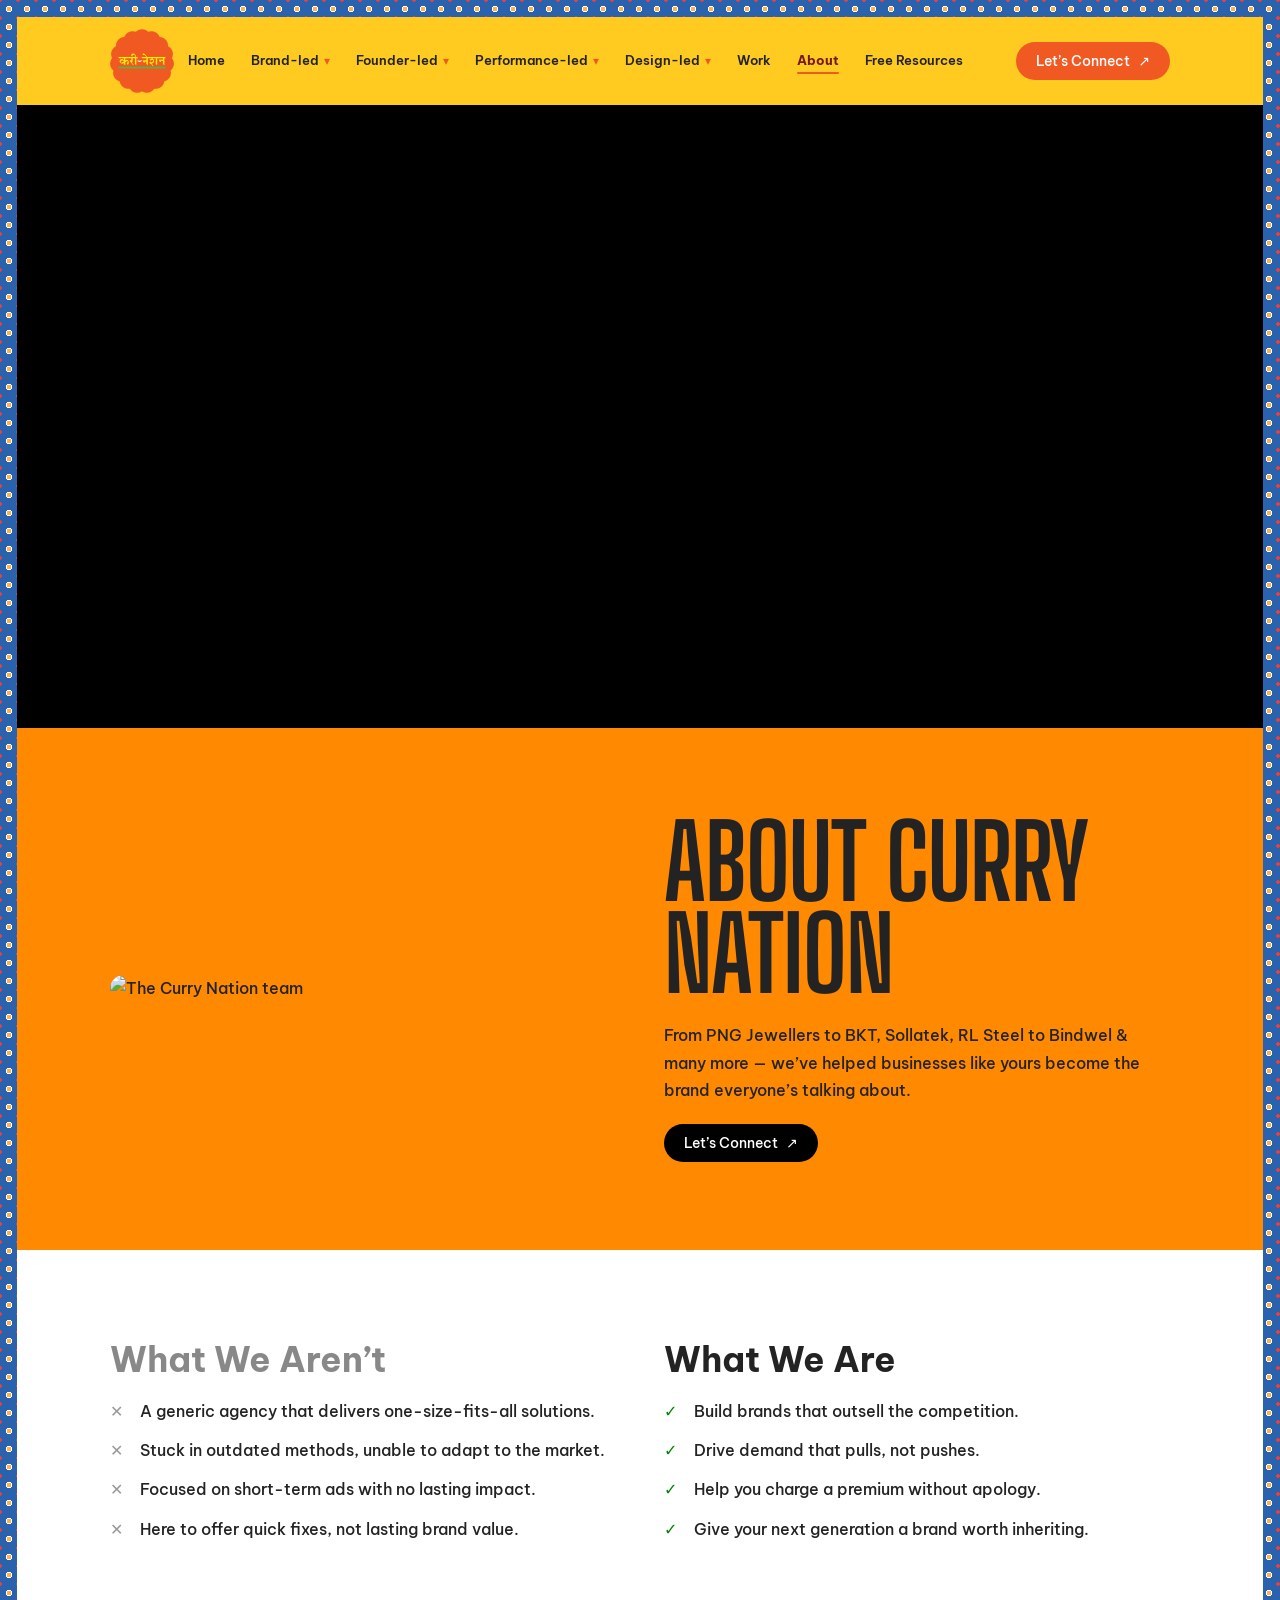
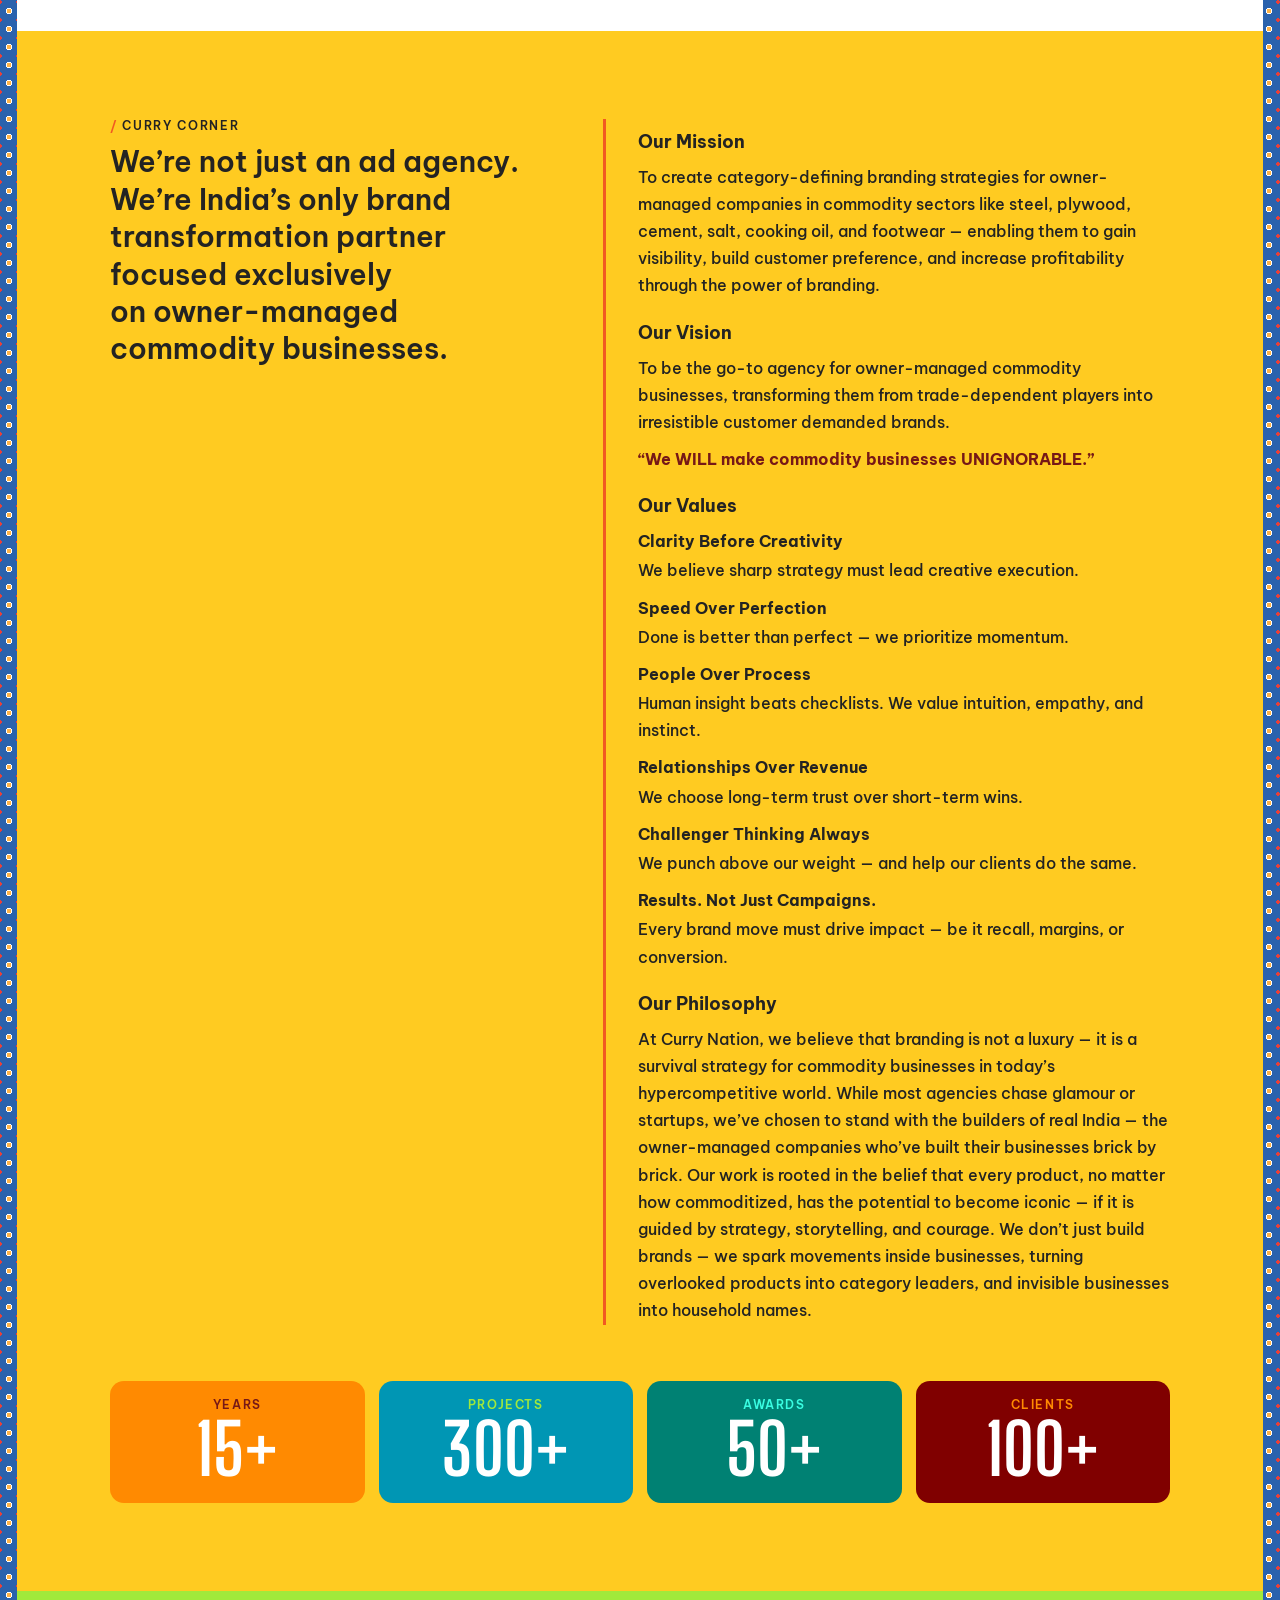
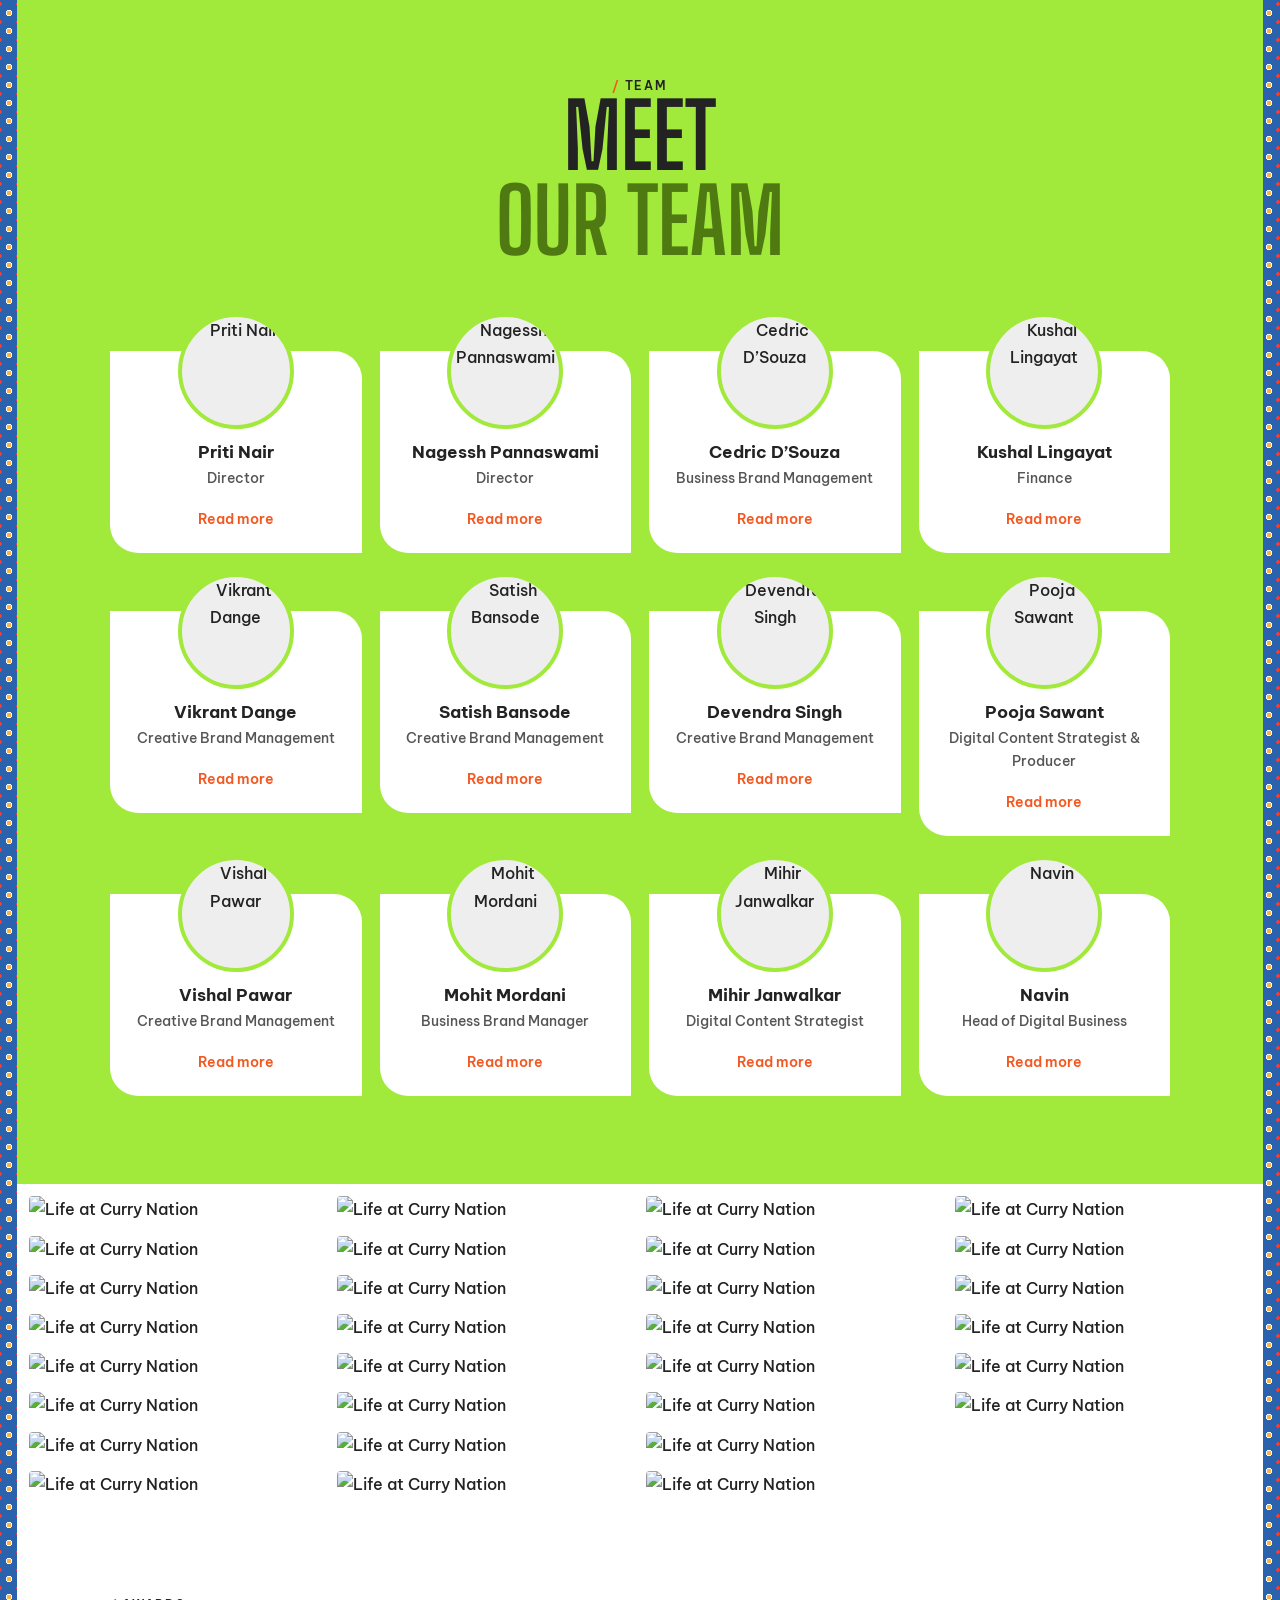
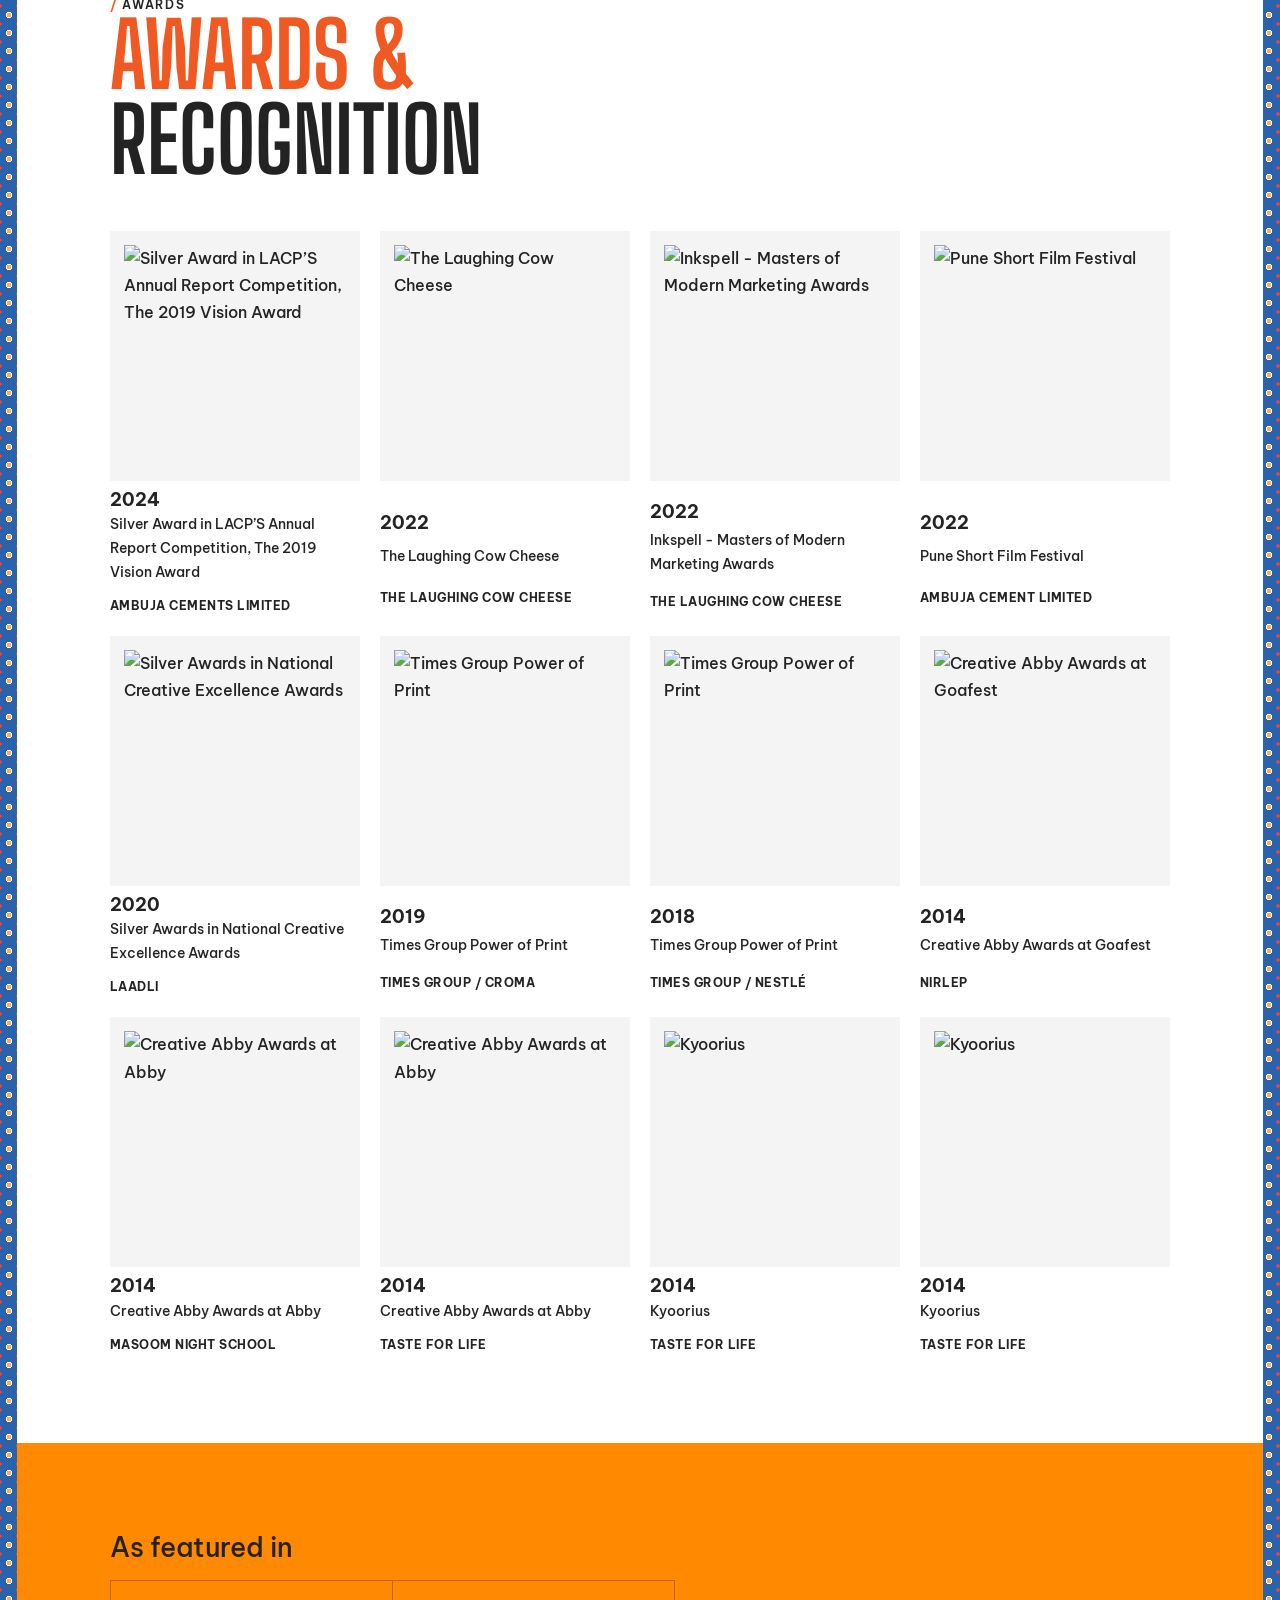
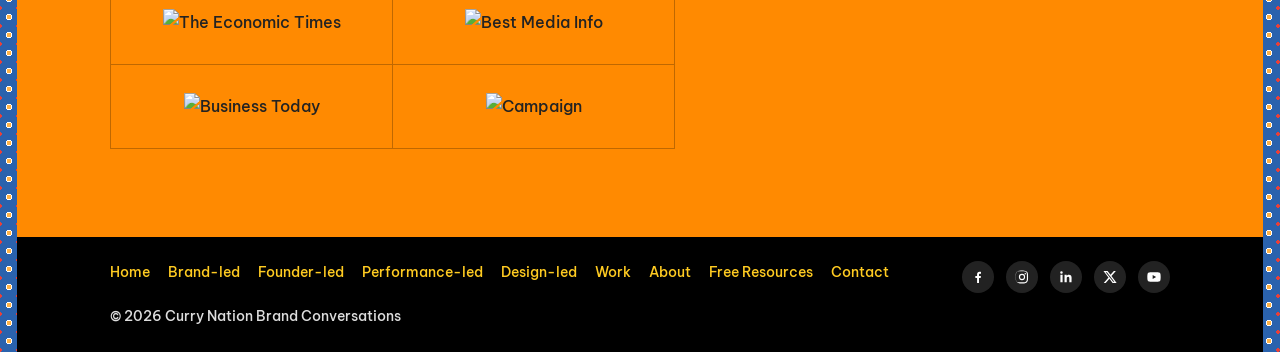
==== commit 3c411d4f: "Nav: even spacing, no hover box, sliding underline on hover Co-Authored-By: Claude Opus 5.5 <noreply" ====
--- a/site/about.html
+++ b/site/about.html
@@ -791,6 +791,21 @@
 .big-head h2{font-size:clamp(3rem,8vw,5.6rem)!important}
 .corner h2.corner-h{font-family:var(--f-body)!important;font-weight:600!important;line-height:1.3!important}
 .dl h2,.ct-h,.press-h,.areare h2{line-height:1.2!important}
+
+/* ---------- v15: desktop nav — even spacing, no hover box, sliding underline ---------- */
+@media (min-width:1101px){
+  .menu{gap:26px}
+  .m{gap:5px}
+  .m>.mt,.m.solo>.mt,.m.lnk>.mt{padding:10px 0;background:none!important;border:0;border-radius:0;box-shadow:none;position:relative}
+  .mx,.mx:hover,.m.open>.mx{width:auto;height:auto;padding:4px 0;margin:0;background:none!important;border-radius:0}
+  .m>.mt::after,.m.solo>.mt::after{content:"";display:block;position:absolute;left:0;right:0;bottom:3px;height:2px;border:0;border-radius:2px;background:var(--flame);
+    transform:scaleX(0);transform-origin:left center;transition:transform .28s cubic-bezier(.2,.7,.2,1)}
+  .m:hover>.mt::after,.m.open>.mt::after,.m>.mt:focus-visible::after{transform:scaleX(1)}
+  .menu .m.here>.mt::after,.menu .m>.mt[aria-current]::after{transform:scaleX(1)}
+  .m:hover>.mt,.m.open>.mt{color:var(--maroon)}
+}
+@media (min-width:1101px) and (max-width:1240px){.menu{gap:18px}}
+@media (prefers-reduced-motion:reduce){.m>.mt::after{transition:none}}
 </style>
 <link rel="icon" href="assets/favicon-48.png" sizes="48x48"><link rel="apple-touch-icon" href="assets/apple-touch-icon.png"><meta name="theme-color" content="#ffcb21">
 <meta property="og:title" content="About Us · Curry Nation"><meta property="og:description" content="India’s only brand transformation partner focused exclusively on owner-managed commodity businesses: mission, values, team and awards."><meta property="og:type" content="website"><meta property="og:image" content="assets/team.jpg"><meta name="twitter:card" content="summary_large_image">
